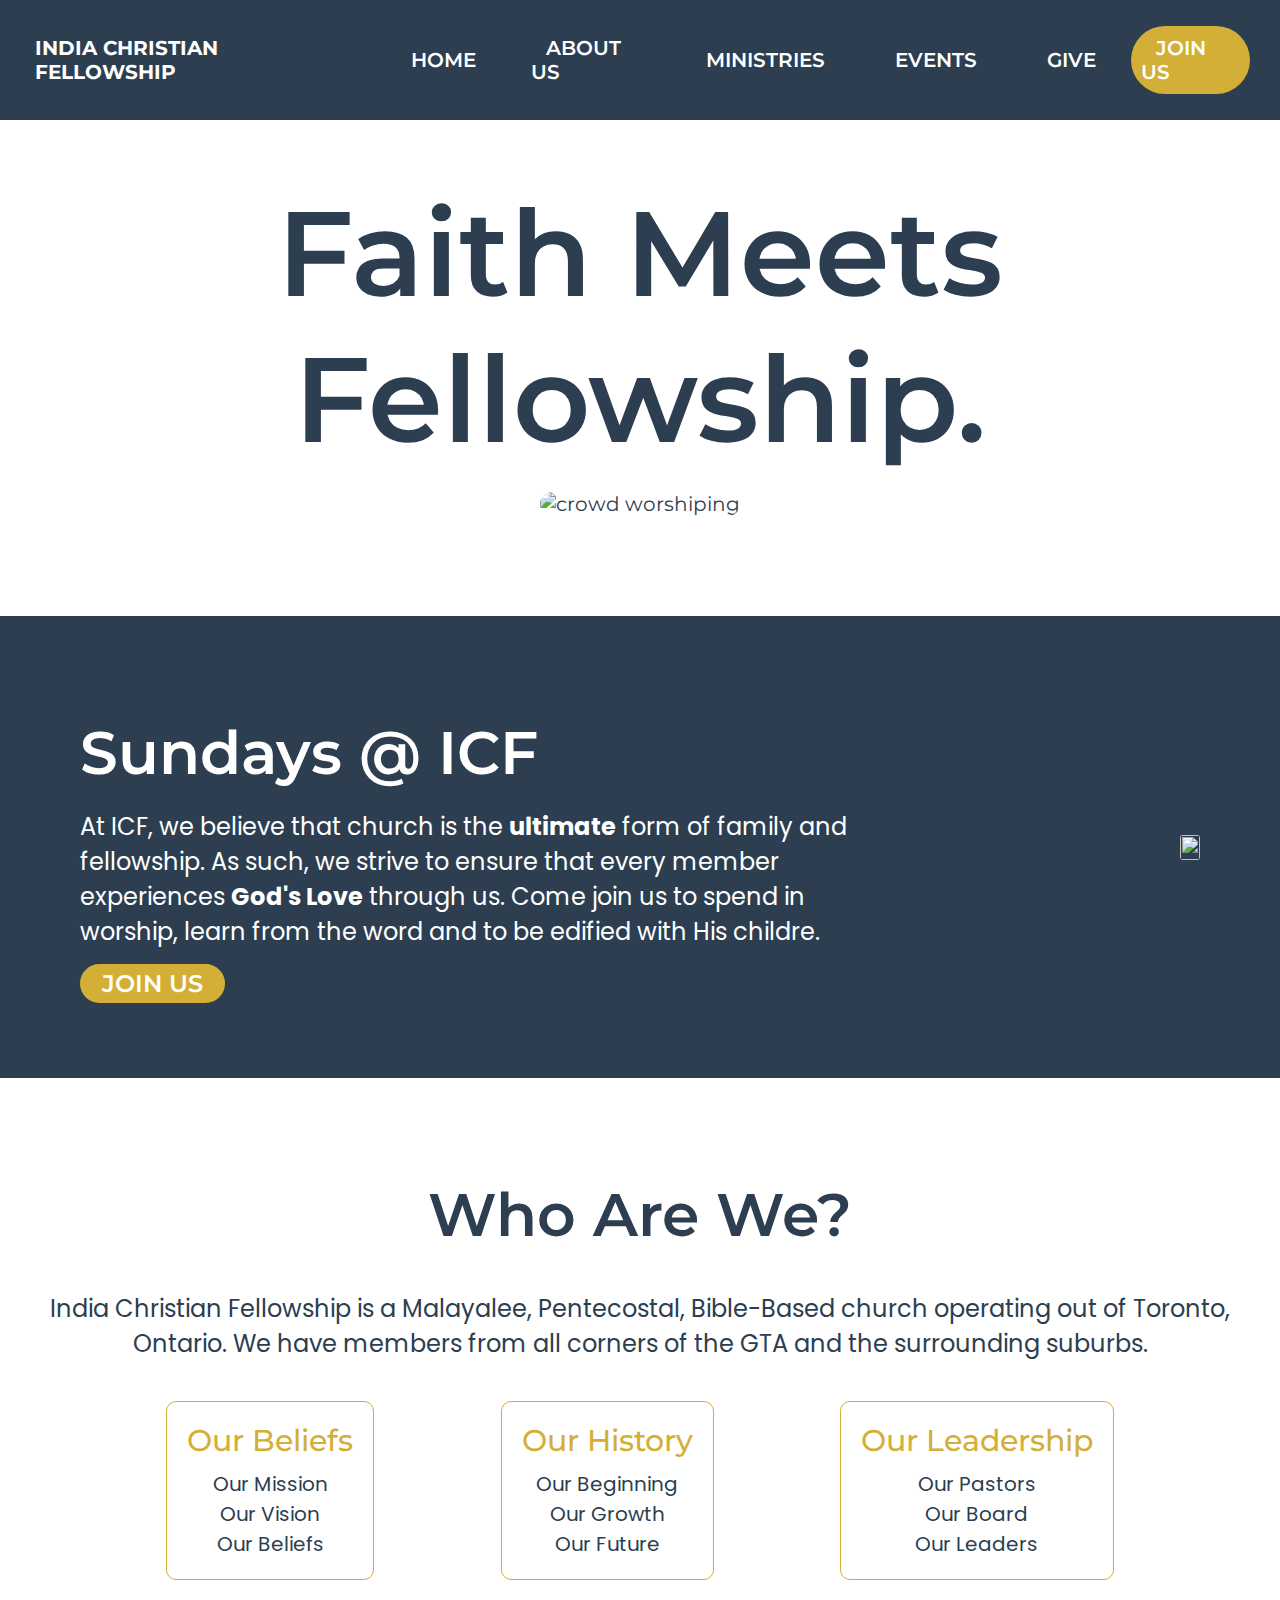
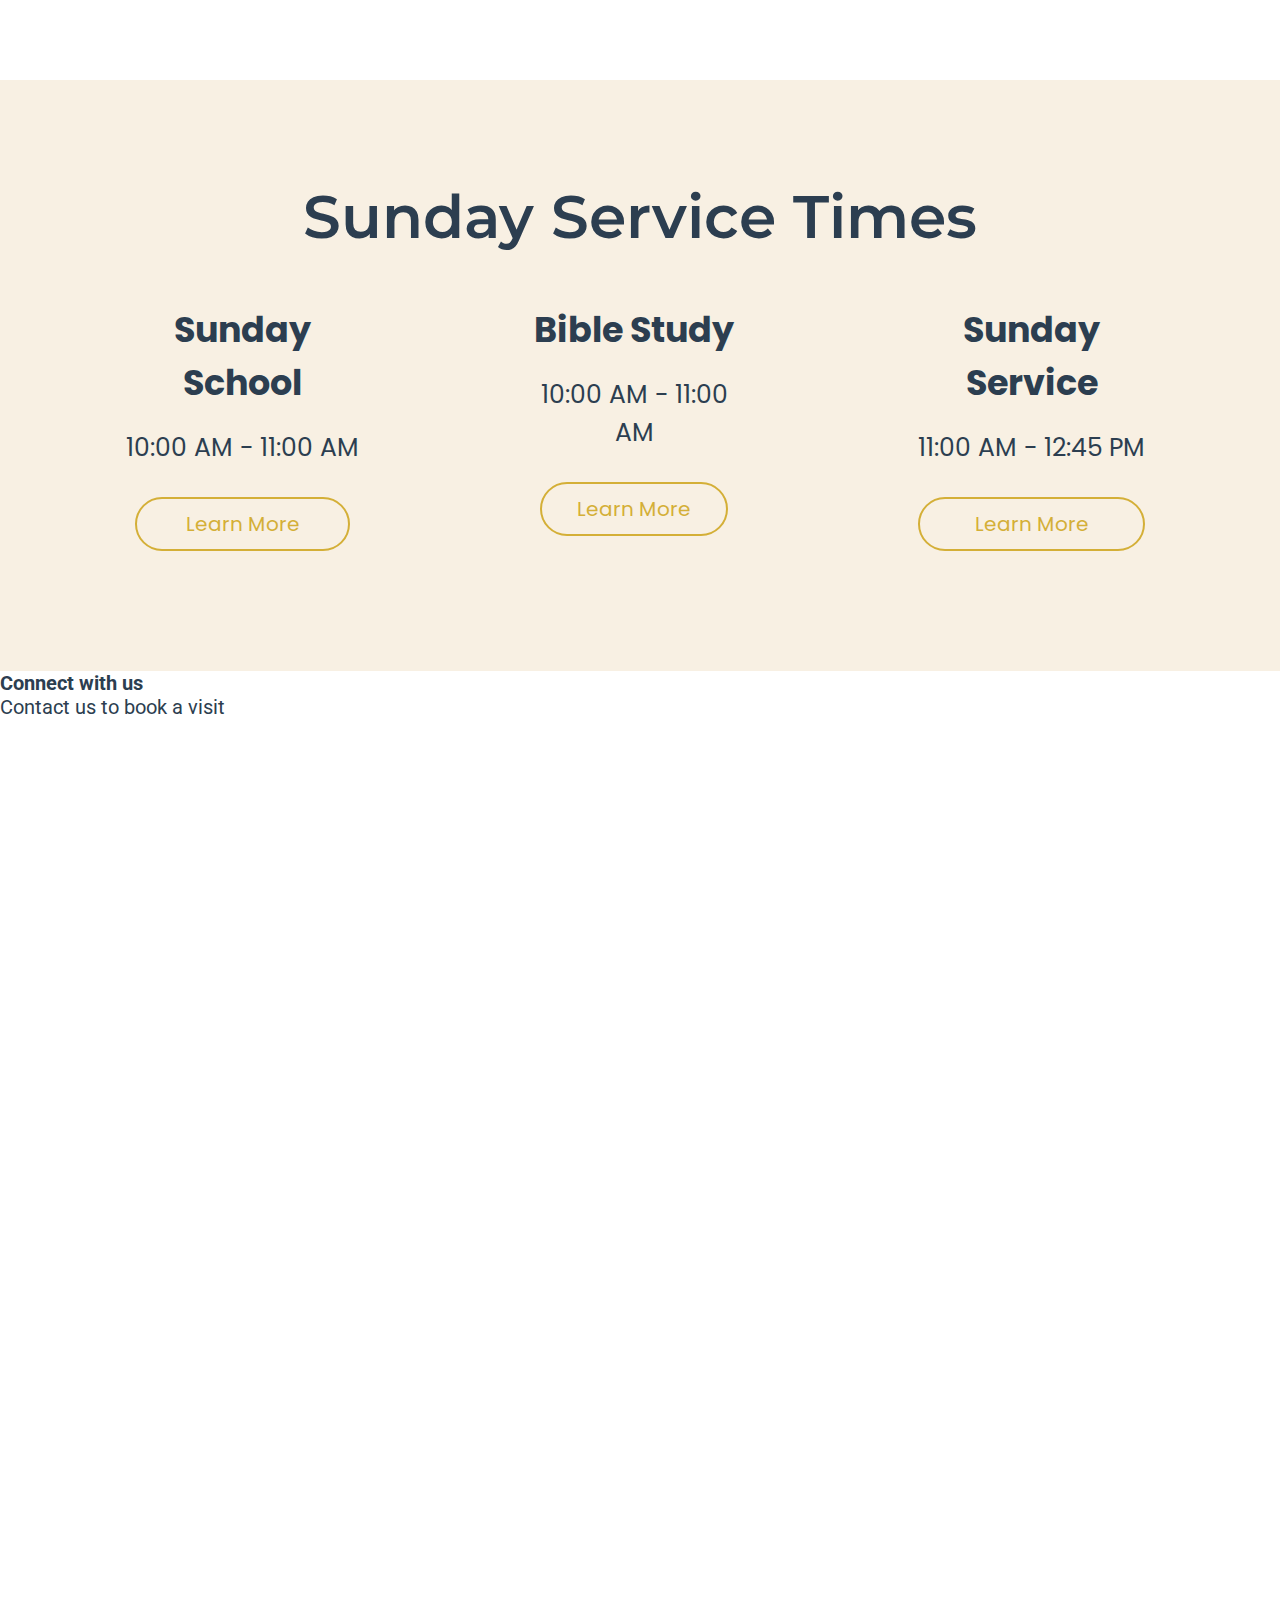
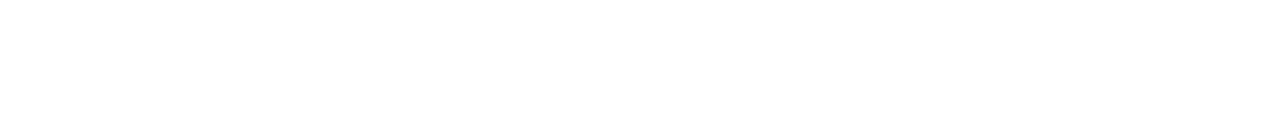
==== website.html @ 246e66cd "baseline" ====
<!DOCTYPE html>
<!--[if lt IE 7]>      <html class="no-js lt-ie9 lt-ie8 lt-ie7"> <![endif]-->
<!--[if IE 7]>         <html class="no-js lt-ie9 lt-ie8"> <![endif]-->
<!--[if IE 8]>         <html class="no-js lt-ie9"> <![endif]-->
<!--[if gt IE 8]>      <html class="no-js"> <![endif]-->
<html>
    <head>
        <meta charset="utf-8">
        <meta http-equiv="X-UA-Compatible" content="IE=edge">
        <title>India Christian Fellowship</title>
        <meta name="description" content="">
        <meta name="viewport" content="width=device-width, initial-scale=1">
        <link rel="preconnect" href="https://fonts.googleapis.com">
        <link rel="preconnect" href="https://fonts.gstatic.com" crossorigin>
        <link href="https://fonts.googleapis.com/css2?family=Anton&family=Roboto:wght@300;400;500;700;900&display=swap" rel="stylesheet">
        <link rel="preconnect" href="https://fonts.googleapis.com">
        <link rel="preconnect" href="https://fonts.gstatic.com" crossorigin>
        <link href="https://fonts.googleapis.com/css2?family=Montserrat:ital,wght@0,100..900;1,100..900&display=swap" rel="stylesheet">
        <link rel="preconnect" href="https://fonts.googleapis.com">
        <link rel="preconnect" href="https://fonts.gstatic.com" crossorigin>
        <link href="https://fonts.googleapis.com/css2?family=Montserrat:ital,wght@0,100..900;1,100..900&family=Poppins:wght@300;400;500;700&display=swap" rel="stylesheet">
        <link rel="stylesheet" href="styles/header.css">
        <link rel="stylesheet" href="styles/general.css">
        <link rel="stylesheet" href="styles/hero-board.css">
        <link rel="stylesheet" href="styles/first.css">
        <link rel="stylesheet" href="styles/second.css">
        <link rel="stylesheet" href="styles/third.css">
    </head>
    <body>
        <!--[if lt IE 7]>
            <p class="browsehappy">You are using an <strong>outdated</strong> browser. Please <a href="#">upgrade your browser</a> to improve your experience.</p>
        <![endif]-->
        <header class="header">
            <div class="left-section">
                <a href="#">
                    INDIA CHRISTIAN FELLOWSHIP
                </a>
            </div>
            <div class="right-section">
                <nav class="navbar">
                    <ul class="navlist">
                        <li class="nav-link"><a href="#">HOME</a></li>
                        <li class="nav-link about">
                            <a href="#">ABOUT US</a>
                            <ul class="dropdown">
                                <li class="dropdown-link">
                                    <a href="#">OUR CODE</a>
                                </li>
                                <li class="dropdown-link">
                                    <a href="#">OUR HISTORY</a>
                                </li>
                                <li class="dropdown-link">
                                    <a href="#">OUR LEADERSHIP</a>
                                </li>
                            </ul>
                        </li>
                        <li class="nav-link"><a href="#">MINISTRIES</a></li>
                        <li class="nav-link"><a href="#">EVENTS</a></li>
                        <li class="nav-link"><a href="#">GIVE</a></li>
                        <li class="nav-link join"><a href="#">JOIN US</a></li>
                    </ul>
                </nav>
            </div>
        </header>
        <main>
            <!--BEST IDEA IS TO COPY SANCTUS FOR THE FIRST PART
            with the THIS IS HOME. and then a picture of worship-->
            <!--the second section will be SUNDAYS @ ICF wiht a clurb and visit us on the left and a piture on the right -->
            <section class="hero-board">
                <h1 class="hero-heading">
                    Faith Meets Fellowship.
                </h1>
                <div class="hero-image-container">
                    <img class="hero-image" src="/images/dancing-concert-while-singer-is-performing-surrounded-with-lights.jpg" alt="crowd worshiping">
                </div>
            </section>
            <section class="first-section">
                <div class="first-left">
                    <div>
                        <h1 class="first-heading">Sundays @ ICF</h1>
                    </div>
                    <div>
                        <p class="first-description">
                            At ICF, we believe that church is the <strong class="first-description">ultimate</strong> form of family and fellowship. As such, we strive to ensure that every member experiences <strong class="first-description">God's Love</strong> through us. Come join us to spend in worship, learn from the word and to be edified with His childre.
                        </p>
                    </div>
                    <div class="visit-us-container">
                        <a class="visit-us" href="#">JOIN US</a>
                    </div>
                </div>
                <div class="first-right">
                    <div>
                        <img class="first-image" src="/images/DSC_0015.jpeg">
                    </div>
                </div>
            </section>
            <section class="second-section">
                <div class="text">
                    <h1 class="second-heading">
                        Who Are We?
                    </h1>
                    <p class="second-description">
                        India Christian Fellowship is a Malayalee, Pentecostal, Bible-Based church operating out of Toronto, Ontario. We have members from all corners of the GTA and the surrounding suburbs.
                    </p>
                    <div class="second-about">
                        <div class="about-subgroup">
                            <a href="#">Our Beliefs</a>
                            <ul class="about-list">
                                <li>Our Mission</li>
                                <li>Our Vision</li>
                                <li>Our Beliefs</li>
                            </ul>
                        </div>
                        <div class="about-subgroup">
                            <a href="#">Our History</a>
                            <ul class="about-list">
                                <li>Our Beginning</li>
                                <li>Our Growth</li>
                                <li>Our Future</li>
                            </ul>
                        </div>
                        <div class="about-subgroup">
                            <a href="#">Our Leadership</a>
                            <ul class="about-list">
                                <li>Our Pastors</li>
                                <li>Our Board</li>
                                <li>Our Leaders</li>
                            </ul>
                        </div>
                    </div>
                </div>

            </section>
            <section class="third-section">
                <h1 class="third-heading">
                    Sunday Service Times
                </h1>
                <div class="third-body">
                    <div class="third-left">
                        <h2 class="heading-2">
                            Sunday School
                        </h2>
                        <p class="times">
                            10:00 AM - 11:00 AM
                        </p>
                        <a class="learn-more" href="#">Learn More</a>
                    </div>
                    <div class="third-middle">
                        <h2 class="heading-2">
                            Bible Study
                        </h2>
                        <p class="times">
                            10:00 AM - 11:00 AM
                        </p>
                        <a class="learn-more" href="#">Learn More</a>

                    </div>
                    <div class="third-right">
                        <h2 class="heading-2">
                            Sunday Service
                        </h2>
                        <p class="times">
                            11:00 AM - 12:45 PM
                        </p>
                        <a class="learn-more" href="#">Learn More</a>
                    </div>
                </div>
            </section>
            <section class="fourth-section">
                <h1 class="fourth-heading">
                    Connect with us
                </h1>
                <p>
                    Contact us to book a visit
                </p>

            </section>
        </main>
        
        <script src="" async defer></script>
    </body>
</html>
---- styles/header.css ----
:root {
    --deep-blue: #2C3E50;
    --light-blue: #3498DB;
    --soft-gold: #D4AF37;
    --alt-white: #f8f0e3;
    --primary-brown: #d2b48f;
}
* {
    margin: 0;
    padding: 0;
    text-decoration: none;
    font-size: 20px;
}
.header {
    display: flex;
    justify-content: space-between;
    position: fixed;
    height: 6rem;
    top: 0;
    left: 0;
    right: 0;
    font-family: Montserrat;
    background-color: var(--deep-blue);
    z-index: 1000;
}
.header a {
    color: white;
    padding: 0.75rem;
}
.left-section {
    display: flex;
    align-items: center;
    justify-content: center;
    font-size: 30px;
    font-weight: 700;
    margin-left: 1rem;
    a {
        transition: all 0.3s ease;
    }
}
.left-section a:hover {
    color: var(--soft-gold);
}
.right-section {
    font-weight: 900px;
    display: flex;
    margin-right: 1rem;
}
.navbar  {
    display: flex;
    align-items: center;
    justify-content: center;
}
.navlist {
    display: flex;
    align-items: center;
    padding: 0.5rem;
}
.nav-link, .dropdown-link {
    list-style: none;
    height: 100%;
    font-weight: 600;
    cursor: pointer;
    padding: 0.5rem 1rem;
    position: relative;
    a {
        transition: all 0.3s ease;
    }
}
.nav-link a:hover {
    color: var(--soft-gold);
}

.dropdown {
    position: absolute;
    margin: 0.75rem -1rem;
    white-space: nowrap;
    opacity: 0;
    transition: all 0.3s ease;
    background-color: var(--deep-blue);
}
.dropdown-link {
    font-size: 18px;
    padding: 0.5rem 0.25rem;
}
/*need to figure out why the about dropdown is triggered even when im not directly on it*/
.about:hover .dropdown {
    opacity: 1;
    visibility: visible;
}

.join {
    background-color: var(--soft-gold);
    color: var(--alt-white);
    border-radius: 2rem;
    transition: all 0.3s ease;
    padding: 0.5rem 0.5rem;
}
.join:hover a{
    color: var(--deep-blue);
}
---- styles/general.css ----
:root {
    --deep-blue: #2C3E50;
    --light-blue: #3498DB;
    --soft-gold: #D4AF37;
    --alt-white: #f8f0e3;
    --primary-brown: #d2b48f;
}
body {
    font-family: Roboto, Montserrat, Poppins;
    font-size: 1.15rem;
    background-color: white;
    color: var(--deep-blue);
    margin: 0;
    text-decoration: none;
    margin-bottom: 1000px;
}
---- styles/hero-board.css ----
:root {
    --deep-blue: #2C3E50;
    --light-blue: #3498DB;
    --soft-gold: #D4AF37;
    --alt-white: #f8f0e3;
    --primary-brown: #d2b48f;
}
.hero-board {
    font-family: Montserrat;
    display: flex;
    flex-direction: column;
    align-items: center;
    margin-top: 5rem;  
    padding: 4rem 2rem;
    background-color: white;
}
.hero-heading {
    text-align: center;
    font-size: 6rem;
    font-weight: 600;
    color: var(--deep-blue);
}
.hero-image-container {
    max-height: 60rem;
    max-width: 40rem;
    margin: 1rem;
}
.hero-image {
    object-fit: cover;
    height: 100%;
    width: 100%;
    border-radius: 2rem;
}
---- styles/first.css ----
:root {
    --deep-blue: #2C3E50;
    --light-blue: #3498DB;
    --soft-gold: #D4AF37;
    --alt-white: #f8f0e3;
    --primary-brown: #d2b48f;
}
.first-section {
    font-family: Montserrat;
    display: flex;
    flex-direction: row;
    align-items: center;
    justify-content: space-between;
    padding: 4rem 2rem;
    background-color: var(--deep-blue);
    z-index: 1;
    color: white;
    div {
        margin: 0 1rem;
    }
}
.first-left {
    display: flex;
    flex-direction: column;
    margin: 1rem;
    div {
        max-width: 40rem;
    }
}
.first-right {
    display: flex;
    div {
        max-height: 14rem;
        max-width: 40rem;
    }
}
.first-image {
    object-fit: cover;
    object-position: 0 45%;
    height: 100%;
    width: 100%;
    border-radius: 3px;
}
.first-heading {
    font-size: 3rem;
    font-weight: 600;
    margin: 1rem 0;
    font-family: Montserrat;
}
.first-description {
    font-size: 1.2rem;
    font-family: Poppins;
    margin-bottom: 1rem;
}
.visit-us {
    font-family: Montserrat;
    font-size: 1.2rem;
    background-color: var(--soft-gold);
    padding: 0.25rem 1.1rem;
    border-radius: 2rem;
    color: white;
    transition: all 0.3s ease;
    font-weight: 600;
}
.visit-us:hover {
    color: var(--deep-blue);
}
---- styles/second.css ----
:root {
    --deep-blue: #2C3E50;
    --light-blue: #3498DB;
    --soft-gold: #D4AF37;
    --alt-white: #f8f0e3;
    --primary-brown: #d2b48f;
}
.second-section {
    display: flex;
    flex-direction: column;
    justify-items: center;
    align-items: center;
    text-align: center;
    padding: 5rem 2rem;
}
.second-heading {
    font-size: 3rem;
    font-weight: 600;
    margin-bottom: 2rem;
    font-family: Montserrat;
}
.second-description {
    font-size: 1.2rem;
    font-family: Poppins;
    margin-bottom: 2rem;
}
.second-about {
    display: flex;
    flex-direction: row;
    justify-content: space-evenly;    
}
.about-subgroup {
    border: 1px solid var(--soft-gold);
    border-radius: 0.5rem;
    padding: 1rem;
}
.second-about >div >a {
    text-decoration: none;
    color: var(--soft-gold);
    font-size: 1.5rem;
    font-weight: 500;
    font-family: Montserrat;
}

.about-list {
    font-family: Poppins;
    text-decoration: none;
    list-style-type: none;
    margin-top: 0.5rem;
}
---- styles/third.css ----
:root {
    --deep-blue: #2C3E50;
    --light-blue: #3498DB;
    --soft-gold: #D4AF37;
    --alt-white: #f8f0e3;
    --primary-brown: #d2b48f;

}
.third-section {
    display: flex;
    flex-direction: column;
    text-align: center;
    background-color: var(--alt-white);
    padding: 5rem 2rem;
}
.third-heading {
    font-size: 3rem;
    font-weight: 600;
    margin-bottom: 2rem;
    font-family: Montserrat;
}
.third-body {
    display: flex;
    flex-direction: row;
justify-content: center;
}
.third-left, .third-middle, .third-right {
    display: flex;
    flex-direction: column;
    transition: all 0.3s ease;
    margin: 0rem 3rem;
    padding: 0rem 0.75rem;
}
.third-left:hover, .third-middle:hover, .third-right:hover {
    box-shadow: 0px 0px 7px var(--deep-blue);
    border-radius: 0.5rem;
    box-shadow: inset;
    transform: scale(1);
}
.heading-2, .times{
    margin: 0.5rem;
    font-family: Poppins;
    font-size: 1.25rem;
}
.heading-2 {
    font-size: 1.75rem;
}
.learn-more {
    font-family: Poppins;
    font-size: 1rem;
    margin: 1rem;
    padding: 0.5rem;
    text-decoration: none;
    color: var(--soft-gold);
    border: 0.1rem solid var(--soft-gold);
    border-radius: 2rem;
    transition: all 0.3s ease;
}
.learn-more:hover {
    background-color: var(--deep-blue);
    border-color: var(--deep-blue);
    color: #ffffff;
    cursor: pointer;
}
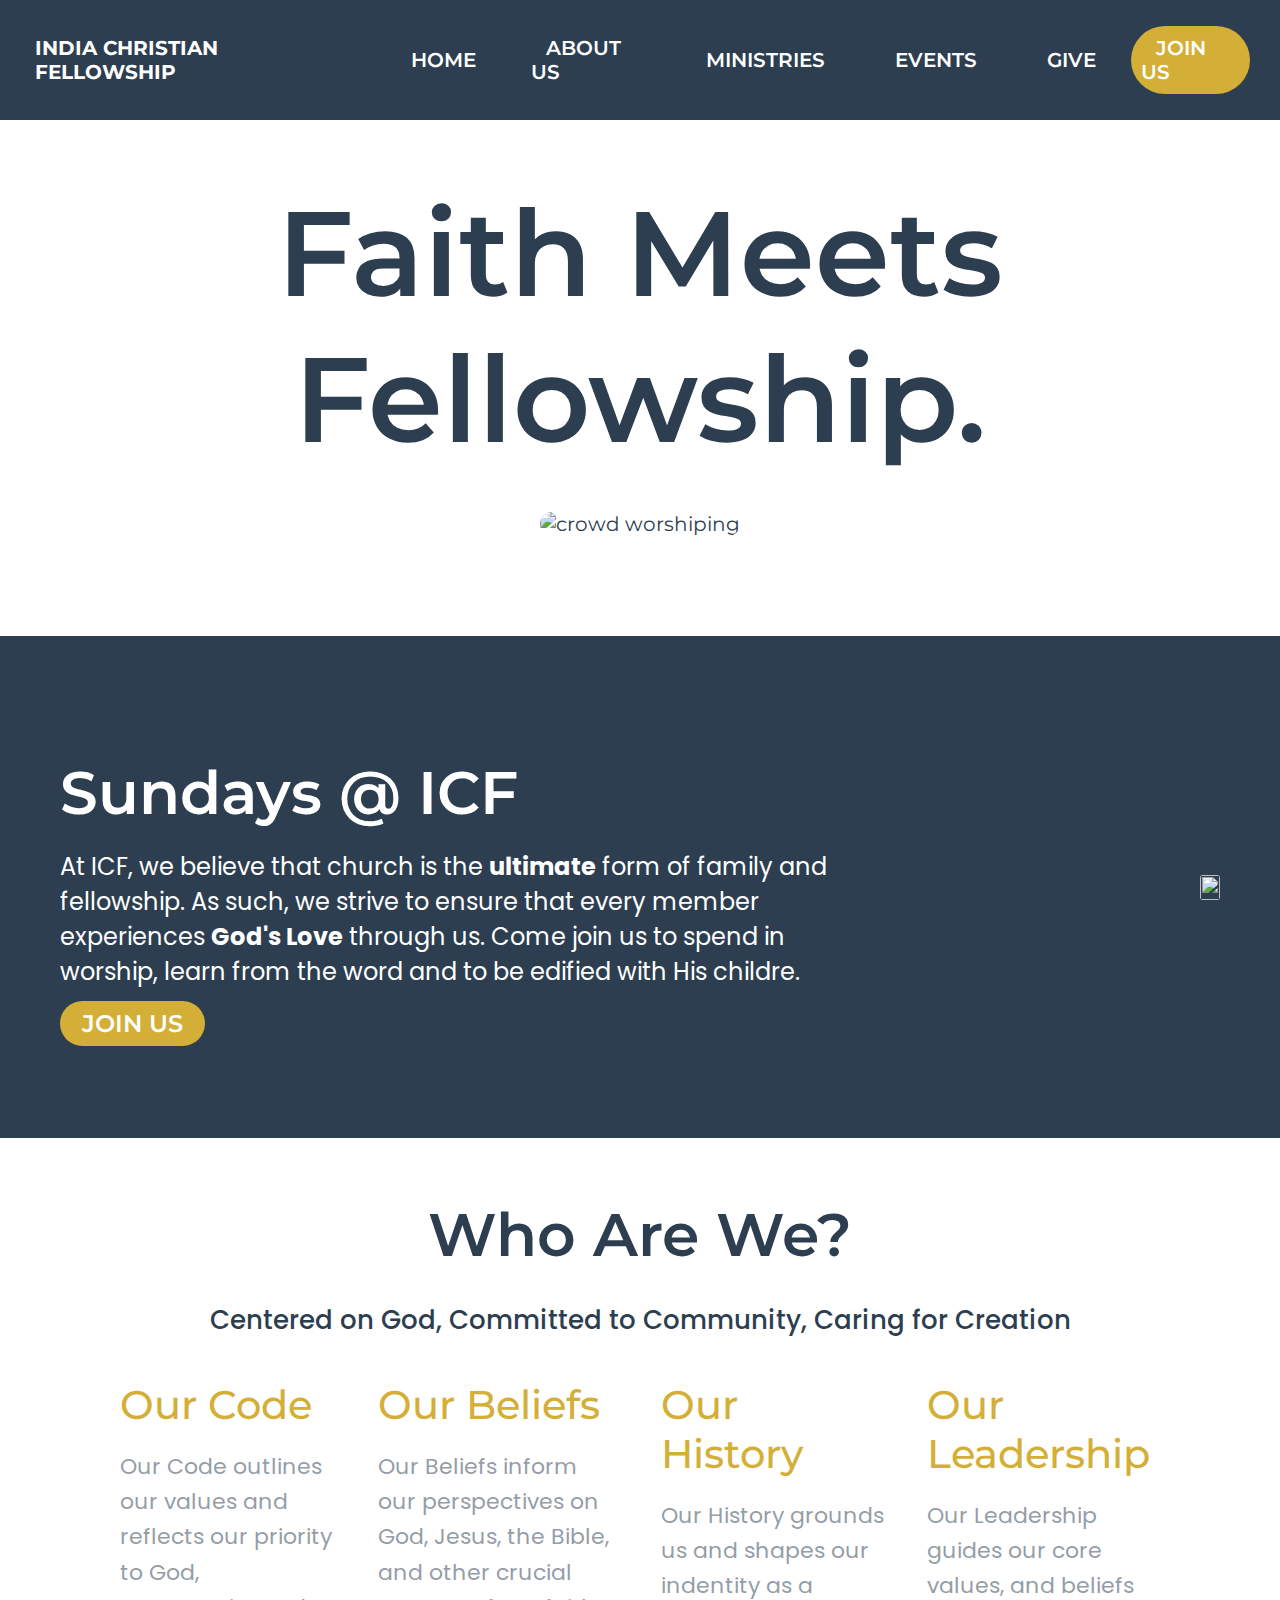
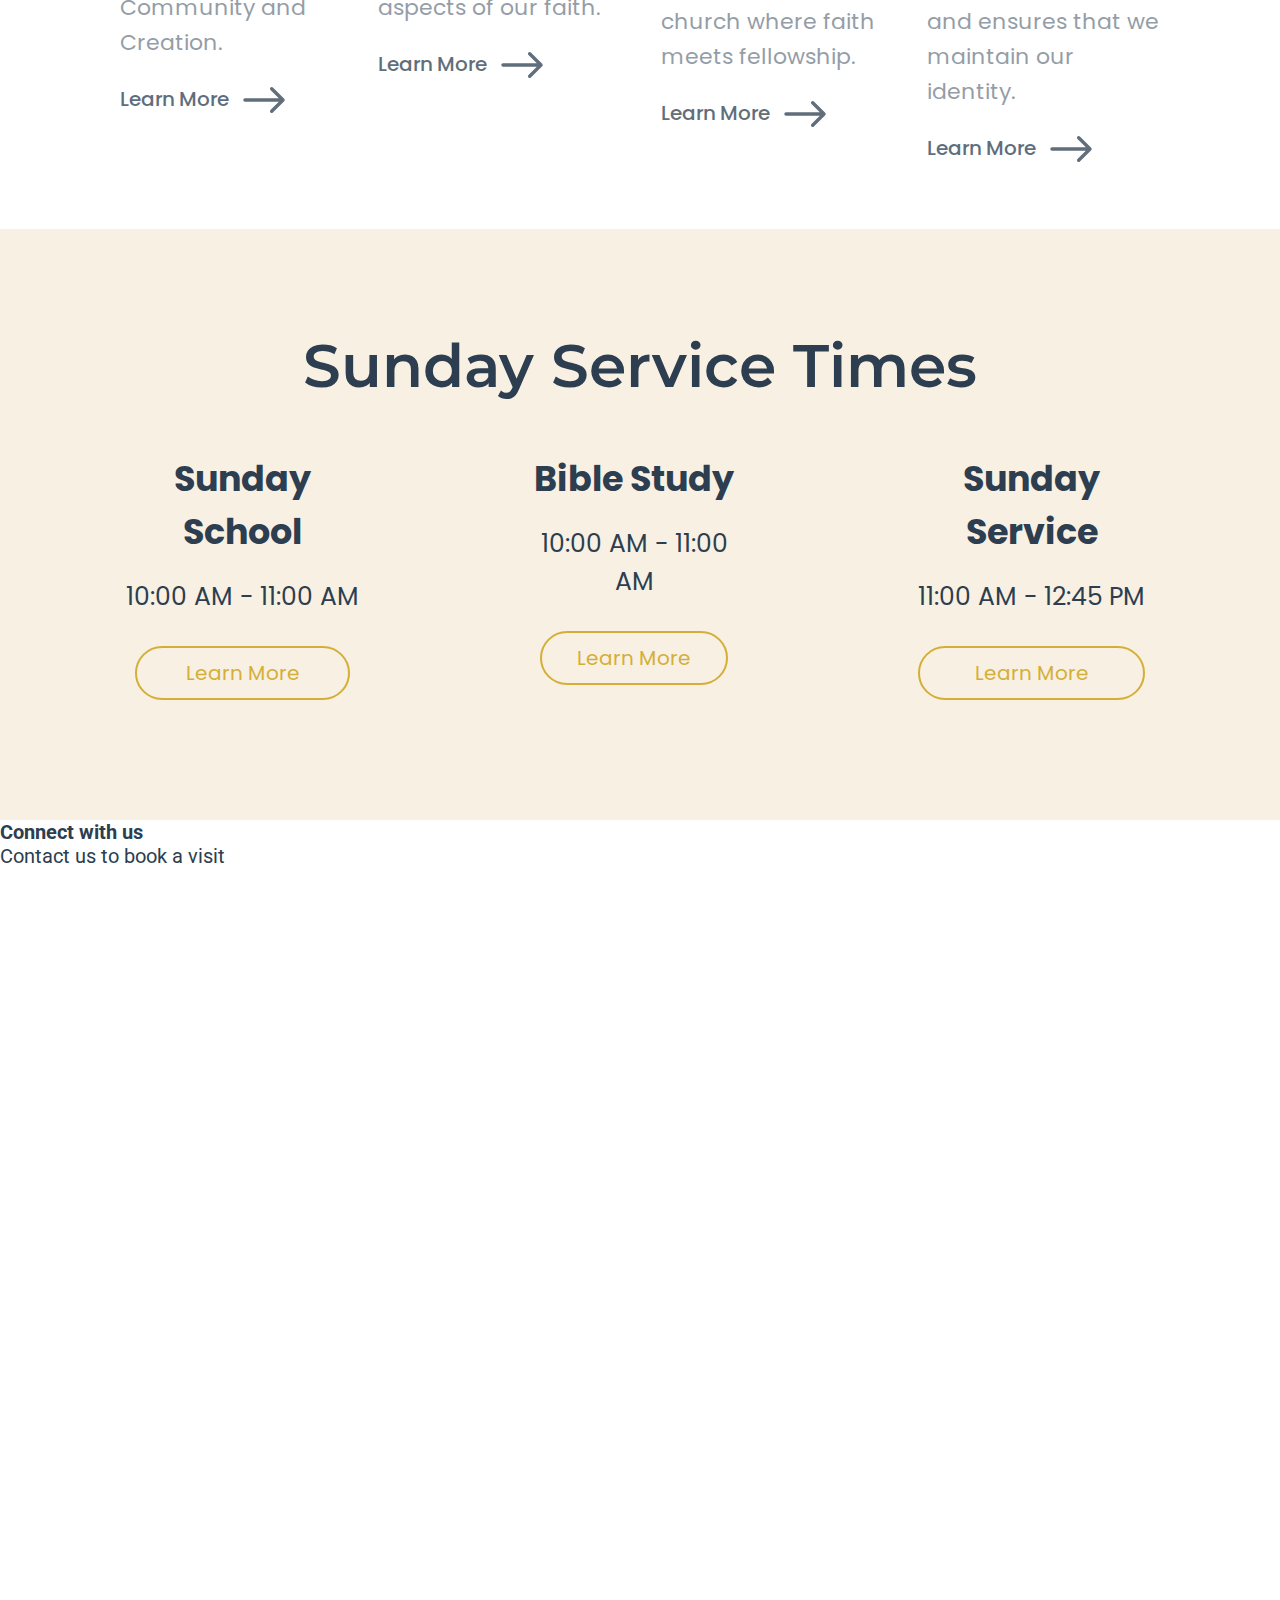
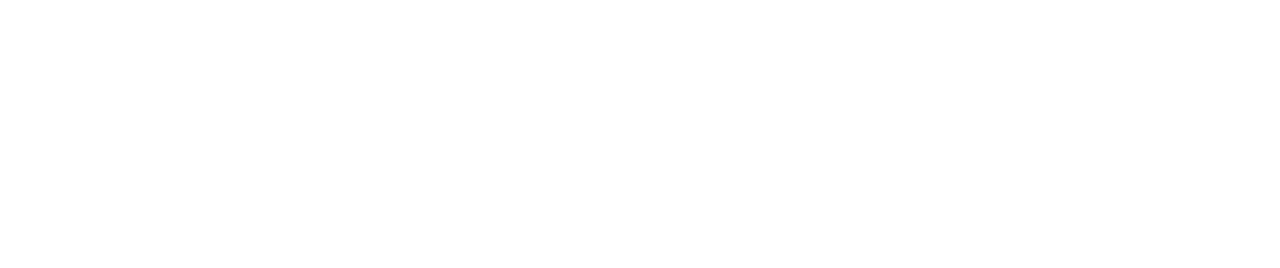
==== commit 71fc11be: "final version of who are we" ====
--- a/website.html
+++ b/website.html
@@ -9,7 +9,7 @@
         <meta http-equiv="X-UA-Compatible" content="IE=edge">
         <title>India Christian Fellowship</title>
         <meta name="description" content="">
-        <meta name="viewport" content="width=device-width, initial-scale=1">
+        <meta name="viewport" content="width=device-width, initial-scale=1.0">
         <link rel="preconnect" href="https://fonts.googleapis.com">
         <link rel="preconnect" href="https://fonts.gstatic.com" crossorigin>
         <link href="https://fonts.googleapis.com/css2?family=Anton&family=Roboto:wght@300;400;500;700;900&display=swap" rel="stylesheet">
@@ -47,6 +47,9 @@
                                     <a href="#">OUR CODE</a>
                                 </li>
                                 <li class="dropdown-link">
+                                    <a href="#">OUR BELIEFS</a>
+                                </li>
+                                <li class="dropdown-link">
                                     <a href="#">OUR HISTORY</a>
                                 </li>
                                 <li class="dropdown-link">
@@ -63,15 +66,12 @@
             </div>
         </header>
         <main>
-            <!--BEST IDEA IS TO COPY SANCTUS FOR THE FIRST PART
-            with the THIS IS HOME. and then a picture of worship-->
-            <!--the second section will be SUNDAYS @ ICF wiht a clurb and visit us on the left and a piture on the right -->
             <section class="hero-board">
                 <h1 class="hero-heading">
                     Faith Meets Fellowship.
                 </h1>
                 <div class="hero-image-container">
-                    <img class="hero-image" src="/images/dancing-concert-while-singer-is-performing-surrounded-with-lights.jpg" alt="crowd worshiping">
+                    <img class="hero-image" src="resources/images/dancing-concert-while-singer-is-performing-surrounded-with-lights.jpg" alt="crowd worshiping">
                 </div>
             </section>
             <section class="first-section">
@@ -85,47 +85,71 @@
                         </p>
                     </div>
                     <div class="visit-us-container">
-                        <a class="visit-us" href="#">JOIN US</a>
+                        <a class="join-us" href="#">JOIN US</a>
                     </div>
                 </div>
                 <div class="first-right">
-                    <div>
-                        <img class="first-image" src="/images/DSC_0015.jpeg">
+                    <div class="first-image-container">
+                        <img class="first-image" src="resources/images/DSC_0015.jpeg">
                     </div>
                 </div>
             </section>
             <section class="second-section">
-                <div class="text">
+                <div class="second-main">
                     <h1 class="second-heading">
                         Who Are We?
                     </h1>
                     <p class="second-description">
-                        India Christian Fellowship is a Malayalee, Pentecostal, Bible-Based church operating out of Toronto, Ontario. We have members from all corners of the GTA and the surrounding suburbs.
+                        Centered on God, Committed to Community, Caring for Creation
                     </p>
                     <div class="second-about">
                         <div class="about-subgroup">
-                            <a href="#">Our Beliefs</a>
-                            <ul class="about-list">
-                                <li>Our Mission</li>
-                                <li>Our Vision</li>
-                                <li>Our Beliefs</li>
-                            </ul>
-                        </div>
-                        <div class="about-subgroup">
-                            <a href="#">Our History</a>
-                            <ul class="about-list">
-                                <li>Our Beginning</li>
-                                <li>Our Growth</li>
-                                <li>Our Future</li>
-                            </ul>
-                        </div>
-                        <div class="about-subgroup">
-                            <a href="#">Our Leadership</a>
-                            <ul class="about-list">
-                                <li>Our Pastors</li>
-                                <li>Our Board</li>
-                                <li>Our Leaders</li>
-                            </ul>
+                            <h3>Our Code</h3>
+                            <p>Our Code outlines our values and reflects our priority to God, Community and Creation.</p>
+                            <a class="learn-more-anchor"href="#">
+                                Learn More
+                                <svg stroke="#000000" stroke-width="18" version="1.1" id="Layer_1" xmlns="http://www.w3.org/2000/svg" xmlns:xlink="http://www.w3.org/1999/xlink" viewBox="0 0 511.996 511.996" xml:space="preserve">
+                                    <g id="SVGRepo_bgCarrier" stroke-width="0"></g>
+                                    <g id="SVGRepo_tracerCarrier" stroke-linecap="round" stroke-linejoin="round"></g>
+                                    <g id="SVGRepo_iconCarrier"><g><g><path d="M508.245,246.953L363.435,102.133c-5.001-5.001-13.099-5.001-18.099,0c-5.001,5-5.001,13.099,0,18.099l122.965,122.965 H12.8c-7.074,0-12.8,5.726-12.8,12.8c0,7.074,5.726,12.8,12.8,12.8h455.492L345.327,391.763c-5.001,5-5.001,13.099,0,18.099 c5.009,5.001,13.099,5.001,18.108,0l144.811-144.811C513.246,260.051,513.246,251.953,508.245,246.953z"></path></g></g></g>
+                                </svg>
+                            </a>
+                        </div>
+                        <div class="about-subgroup">
+                            <h3>Our Beliefs</h3>
+                            <p>Our Beliefs inform our perspectives on God, Jesus, the Bible, and other crucial aspects of our faith.</p>
+                            <a class="learn-more-anchor"href="#">
+                                Learn More
+                                <svg stroke="#000000" stroke-width="18" version="1.1" id="Layer_1" xmlns="http://www.w3.org/2000/svg" xmlns:xlink="http://www.w3.org/1999/xlink" viewBox="0 0 511.996 511.996" xml:space="preserve">
+                                    <g id="SVGRepo_bgCarrier" stroke-width="0"></g>
+                                    <g id="SVGRepo_tracerCarrier" stroke-linecap="round" stroke-linejoin="round"></g>
+                                    <g id="SVGRepo_iconCarrier"><g><g><path d="M508.245,246.953L363.435,102.133c-5.001-5.001-13.099-5.001-18.099,0c-5.001,5-5.001,13.099,0,18.099l122.965,122.965 H12.8c-7.074,0-12.8,5.726-12.8,12.8c0,7.074,5.726,12.8,12.8,12.8h455.492L345.327,391.763c-5.001,5-5.001,13.099,0,18.099 c5.009,5.001,13.099,5.001,18.108,0l144.811-144.811C513.246,260.051,513.246,251.953,508.245,246.953z"></path></g></g></g>
+                                </svg>
+                            </a>
+                        </div>
+                        <div class="about-subgroup">
+                            <h3>Our History</h3>
+                            <p>Our History grounds us and shapes our indentity as a church where faith meets fellowship.</p>
+                            <a class="learn-more-anchor"href="#">
+                                Learn More
+                                <svg stroke="#000000" stroke-width="18" version="1.1" id="Layer_1" xmlns="http://www.w3.org/2000/svg" xmlns:xlink="http://www.w3.org/1999/xlink" viewBox="0 0 511.996 511.996" xml:space="preserve">
+                                    <g id="SVGRepo_bgCarrier" stroke-width="0"></g>
+                                    <g id="SVGRepo_tracerCarrier" stroke-linecap="round" stroke-linejoin="round"></g>
+                                    <g id="SVGRepo_iconCarrier"><g><g><path d="M508.245,246.953L363.435,102.133c-5.001-5.001-13.099-5.001-18.099,0c-5.001,5-5.001,13.099,0,18.099l122.965,122.965 H12.8c-7.074,0-12.8,5.726-12.8,12.8c0,7.074,5.726,12.8,12.8,12.8h455.492L345.327,391.763c-5.001,5-5.001,13.099,0,18.099 c5.009,5.001,13.099,5.001,18.108,0l144.811-144.811C513.246,260.051,513.246,251.953,508.245,246.953z"></path></g></g></g>
+                                </svg>
+                            </a>
+                        </div>
+                        <div class="about-subgroup">
+                            <h3>Our Leadership</h3>
+                            <p>Our Leadership guides our core values, and beliefs and ensures that we maintain our identity.</p>
+                            <a class="learn-more-anchor"href="#">
+                                Learn More
+                                <svg stroke="#000000" stroke-width="18" version="1.1" id="Layer_1" xmlns="http://www.w3.org/2000/svg" xmlns:xlink="http://www.w3.org/1999/xlink" viewBox="0 0 511.996 511.996" xml:space="preserve">
+                                    <g id="SVGRepo_bgCarrier" stroke-width="0"></g>
+                                    <g id="SVGRepo_tracerCarrier" stroke-linecap="round" stroke-linejoin="round"></g>
+                                    <g id="SVGRepo_iconCarrier"><g><g><path d="M508.245,246.953L363.435,102.133c-5.001-5.001-13.099-5.001-18.099,0c-5.001,5-5.001,13.099,0,18.099l122.965,122.965 H12.8c-7.074,0-12.8,5.726-12.8,12.8c0,7.074,5.726,12.8,12.8,12.8h455.492L345.327,391.763c-5.001,5-5.001,13.099,0,18.099 c5.009,5.001,13.099,5.001,18.108,0l144.811-144.811C513.246,260.051,513.246,251.953,508.245,246.953z"></path></g></g></g>
+                                </svg>
+                            </a>
                         </div>
                     </div>
                 </div>
--- a/styles/header.css
+++ b/styles/header.css
@@ -86,7 +86,6 @@
 /*need to figure out why the about dropdown is triggered even when im not directly on it*/
 .about:hover .dropdown {
     opacity: 1;
-    visibility: visible;
 }
 
 .join {
--- a/styles/hero-board.css
+++ b/styles/hero-board.css
@@ -18,6 +18,7 @@
     text-align: center;
     font-size: 6rem;
     font-weight: 600;
+    margin-bottom: 1rem;
     color: var(--deep-blue);
 }
 .hero-image-container {
--- a/styles/first.css
+++ b/styles/first.css
@@ -11,24 +11,23 @@
     flex-direction: row;
     align-items: center;
     justify-content: space-between;
-    padding: 4rem 2rem;
+    padding: 4rem 3rem;
     background-color: var(--deep-blue);
     z-index: 1;
     color: white;
-    div {
-        margin: 0 1rem;
-    }
+    
 }
 .first-left {
     display: flex;
     flex-direction: column;
-    margin: 1rem;
+    margin: 1rem 1rem 1rem 0;
     div {
         max-width: 40rem;
     }
 }
 .first-right {
     display: flex;
+    margin: 1rem 0 1rem 1rem;
     div {
         max-height: 14rem;
         max-width: 40rem;
@@ -52,16 +51,16 @@
     font-family: Poppins;
     margin-bottom: 1rem;
 }
-.visit-us {
+.join-us {
     font-family: Montserrat;
     font-size: 1.2rem;
     background-color: var(--soft-gold);
-    padding: 0.25rem 1.1rem;
+    padding: 0.4rem 1.1rem;
     border-radius: 2rem;
     color: white;
     transition: all 0.3s ease;
     font-weight: 600;
 }
-.visit-us:hover {
+.join-us:hover {
     color: var(--deep-blue);
 }
--- a/styles/second.css
+++ b/styles/second.css
@@ -7,44 +7,80 @@
 }
 .second-section {
     display: flex;
+    justify-items: space-between;
+    align-items: center;
+    padding: 3rem 3rem 2rem 3rem;
+}
+.second-main {
+    display: flex;
     flex-direction: column;
-    justify-items: center;
-    align-items: center;
     text-align: center;
-    padding: 5rem 2rem;
+    margin: 0 1rem;
+    padding: 0 1rem 1rem 1rem;
 }
 .second-heading {
     font-size: 3rem;
     font-weight: 600;
-    margin-bottom: 2rem;
+    margin-bottom: 1.5rem;
     font-family: Montserrat;
 }
 .second-description {
-    font-size: 1.2rem;
+    font-size: 1.3rem;
+    font-weight: 500;
     font-family: Poppins;
     margin-bottom: 2rem;
 }
 .second-about {
     display: flex;
     flex-direction: row;
-    justify-content: space-evenly;    
+    justify-content: space-between;  
+    text-align: left;  
 }
 .about-subgroup {
-    border: 1px solid var(--soft-gold);
     border-radius: 0.5rem;
-    padding: 1rem;
+    padding: 0 0;
+    margin: 0 1rem;
+    transition: all 0.3s ease;
 }
-.second-about >div >a {
+.about-subgroup >h3 {
     text-decoration: none;
     color: var(--soft-gold);
-    font-size: 1.5rem;
+    font-size: 2rem;
     font-weight: 500;
     font-family: Montserrat;
 }
-
-.about-list {
+.about-subgroup >p {
+    font-size: 1.1rem;
     font-family: Poppins;
-    text-decoration: none;
-    list-style-type: none;
-    margin-top: 0.5rem;
-}+    color: var(--deep-blue);
+    opacity: 0.5;
+    line-height: 1.6;
+    margin: 1rem 0;
+}
+.learn-more-anchor {
+    display: inline-block;
+    width: 10rem; 
+    height: 2rem; 
+    font-family: Poppins;
+    color: var(--deep-blue);
+    font-weight: 500;
+    opacity: 0.75;
+    transition: all 0.3s ease;
+    svg {
+        width: 3rem; 
+        height: 2rem;
+        display: inline-block; 
+        vertical-align: middle;
+        fill: var(--deep-blue);
+        stroke: var(--deep-blue);
+    }
+}
+.learn-more-anchor:hover {
+    transform: scale(1.1);
+    color: var(--deep-blue);
+    opacity: 1;
+    svg {
+        fill: var(--deep-blue);
+        stroke: var(--deep-blue);
+    }
+}
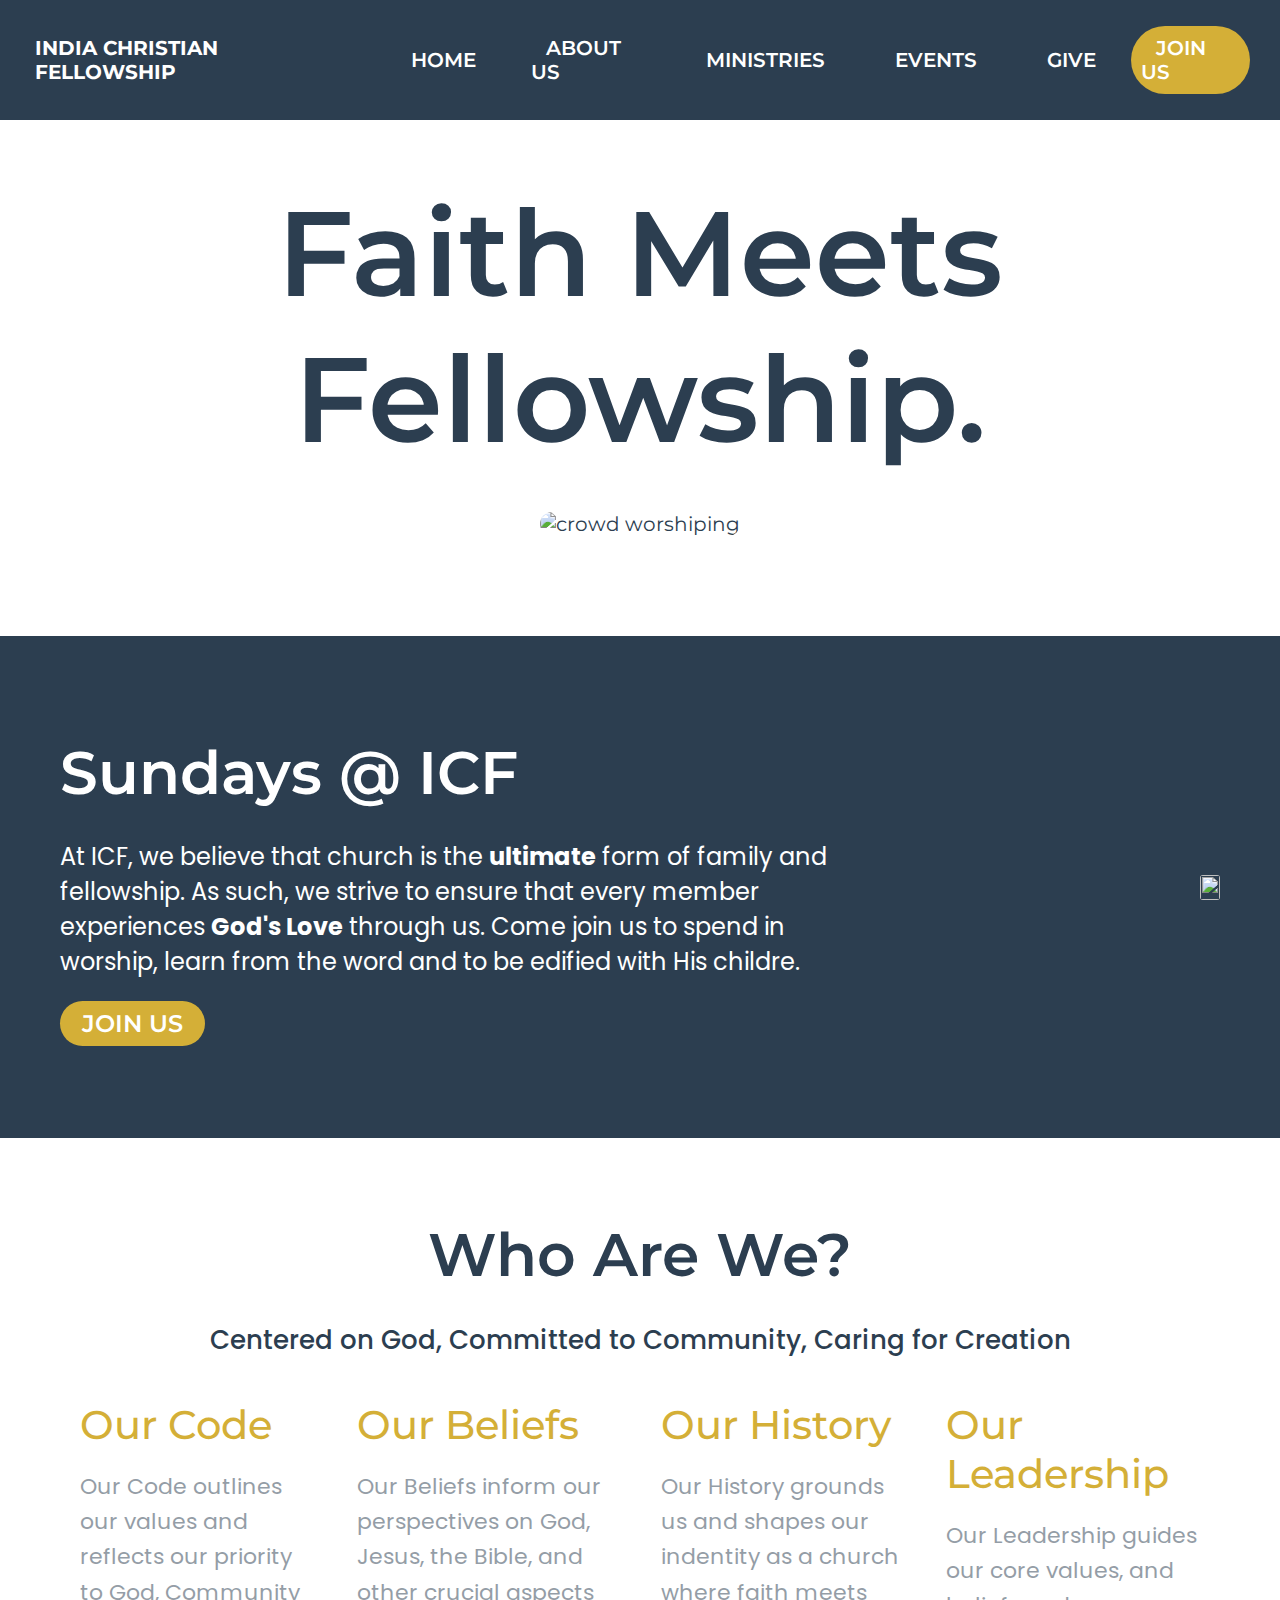
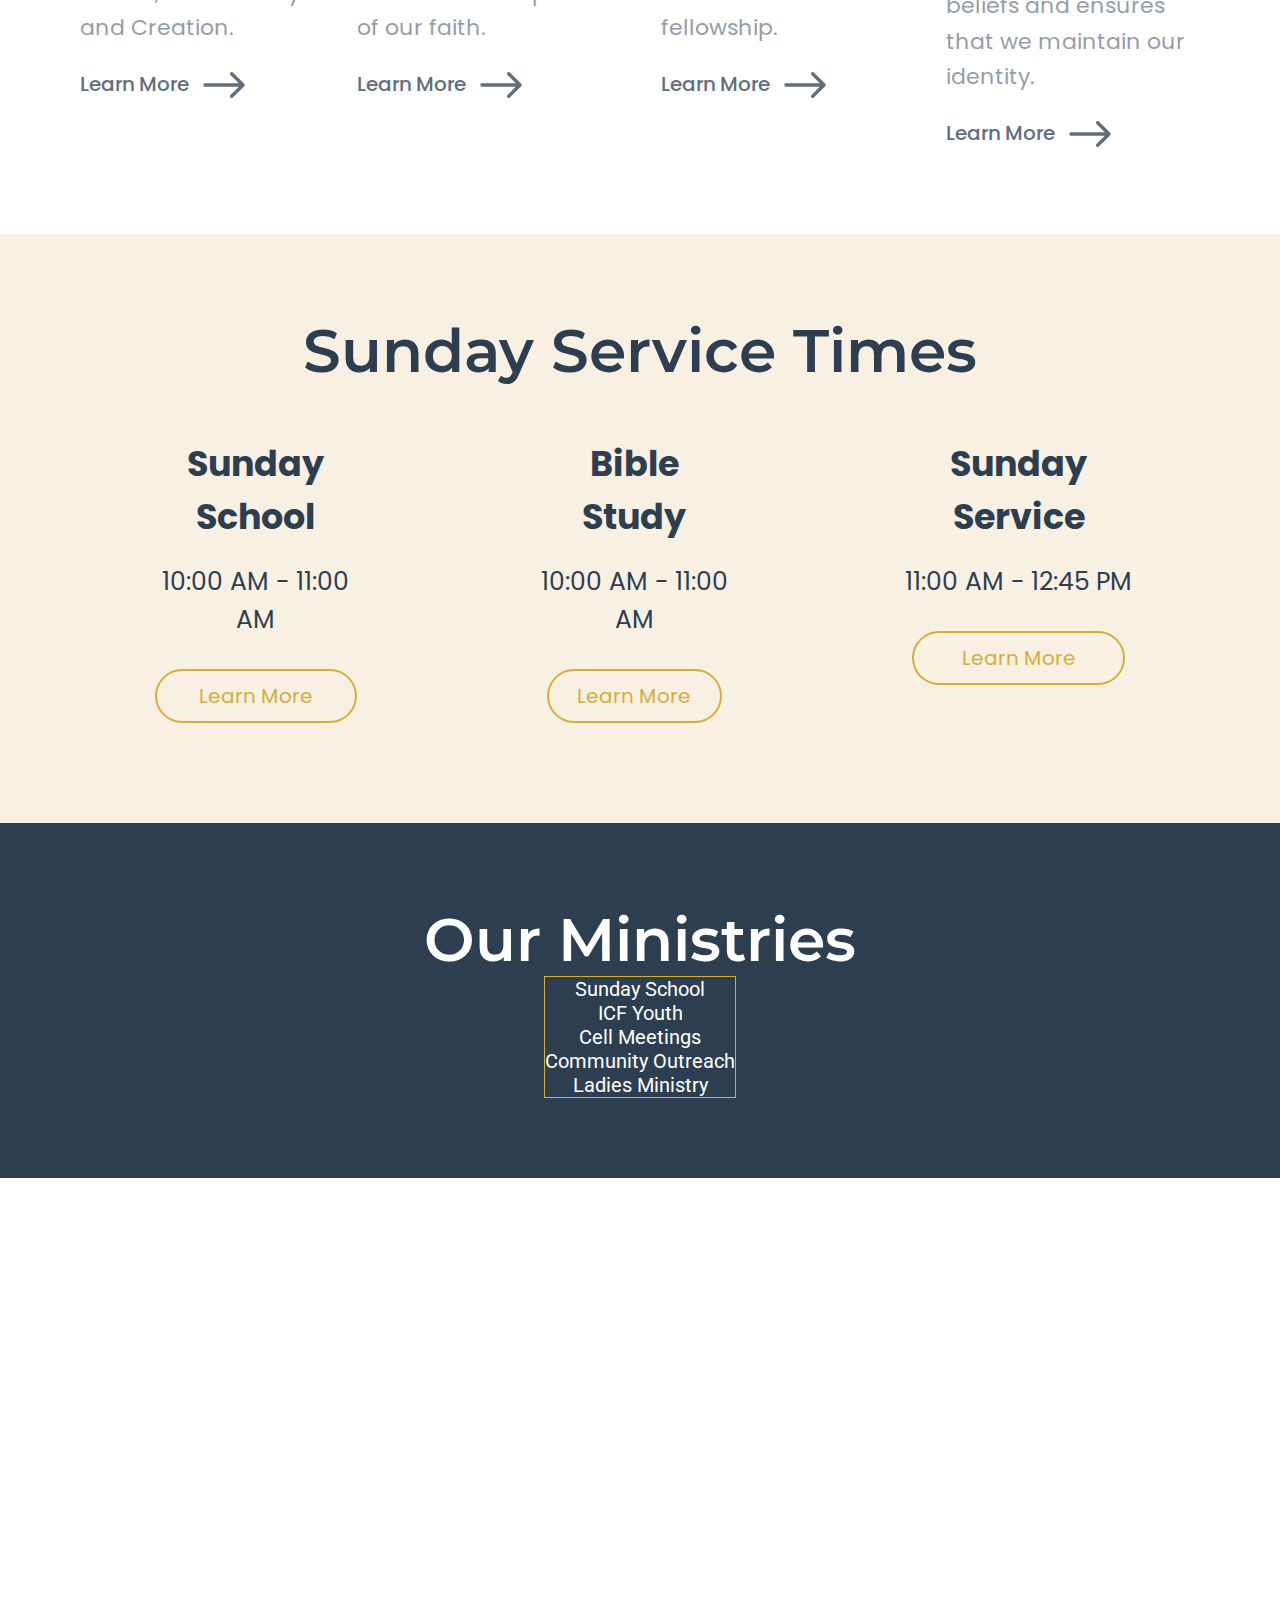
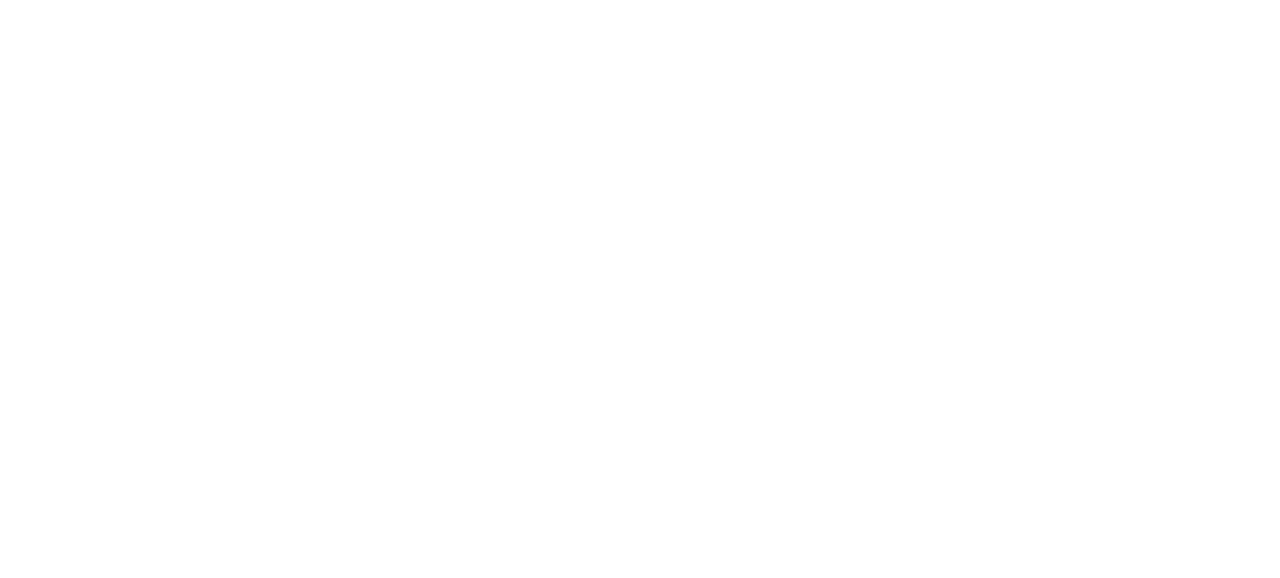
==== commit 86f8b6b9: "created fourth section" ====
--- a/website.html
+++ b/website.html
@@ -25,6 +25,7 @@
         <link rel="stylesheet" href="styles/first.css">
         <link rel="stylesheet" href="styles/second.css">
         <link rel="stylesheet" href="styles/third.css">
+        <link rel="stylesheet" href="styles/fourth.css">
     </head>
     <body>
         <!--[if lt IE 7]>
@@ -153,7 +154,6 @@
                         </div>
                     </div>
                 </div>
-
             </section>
             <section class="third-section">
                 <h1 class="third-heading">
@@ -192,12 +192,25 @@
             </section>
             <section class="fourth-section">
                 <h1 class="fourth-heading">
-                    Connect with us
+                    Our Ministries
                 </h1>
-                <p>
-                    Contact us to book a visit
-                </p>
-
+                <div class="ministries-main">
+                    <div class="ministries-container">
+                        Sunday School
+                    </div>
+                    <div class="ministries-container">
+                        ICF Youth
+                    </div>
+                    <div class="ministries-container">
+                        Cell Meetings
+                    </div>
+                    <div class="ministries-container">
+                        Community Outreach
+                    </div>
+                    <div class="ministries-container">
+                        Ladies Ministry
+                    </div>
+                </div>
             </section>
         </main>
         
--- a/styles/general.css
+++ b/styles/general.css
@@ -14,4 +14,5 @@
     text-decoration: none;
     margin-bottom: 1000px;
 }
+
   --- a/styles/first.css
+++ b/styles/first.css
@@ -15,7 +15,6 @@
     background-color: var(--deep-blue);
     z-index: 1;
     color: white;
-    
 }
 .first-left {
     display: flex;
@@ -43,13 +42,13 @@
 .first-heading {
     font-size: 3rem;
     font-weight: 600;
-    margin: 1rem 0;
+    margin-bottom: 1.5rem;
     font-family: Montserrat;
 }
 .first-description {
     font-size: 1.2rem;
     font-family: Poppins;
-    margin-bottom: 1rem;
+    margin-bottom: 1.5rem;
 }
 .join-us {
     font-family: Montserrat;
--- a/styles/second.css
+++ b/styles/second.css
@@ -9,14 +9,12 @@
     display: flex;
     justify-items: space-between;
     align-items: center;
-    padding: 3rem 3rem 2rem 3rem;
+    padding: 4rem 3rem;
 }
 .second-main {
     display: flex;
     flex-direction: column;
     text-align: center;
-    margin: 0 1rem;
-    padding: 0 1rem 1rem 1rem;
 }
 .second-heading {
     font-size: 3rem;
--- a/styles/third.css
+++ b/styles/third.css
@@ -4,14 +4,13 @@
     --soft-gold: #D4AF37;
     --alt-white: #f8f0e3;
     --primary-brown: #d2b48f;
-
 }
 .third-section {
     display: flex;
     flex-direction: column;
     text-align: center;
     background-color: var(--alt-white);
-    padding: 5rem 2rem;
+    padding: 4rem 3rem;
 }
 .third-heading {
     font-size: 3rem;
@@ -22,7 +21,7 @@
 .third-body {
     display: flex;
     flex-direction: row;
-justify-content: center;
+    justify-content: center;
 }
 .third-left, .third-middle, .third-right {
     display: flex;
--- a/styles/fourth.css
+++ b/styles/fourth.css
@@ -0,0 +1,25 @@
+:root {
+    --deep-blue: #2C3E50;
+    --light-blue: #3498DB;
+    --soft-gold: #D4AF37;
+    --alt-white: #f8f0e3;
+    --primary-brown: #d2b48f;
+}
+.fourth-section {
+    display: flex;
+    flex-direction: column;
+    align-items: center;
+    text-align: center;
+    padding: 4rem 3rem;
+    background-color: var(--deep-blue);
+    z-index: 1;
+    color: white;
+}
+.fourth-heading {
+    font-family: Montserrat;
+    font-size: 3rem;
+    font-weight: 600;
+}
+.ministries-main {
+    border: 1px solid var(--soft-gold);
+}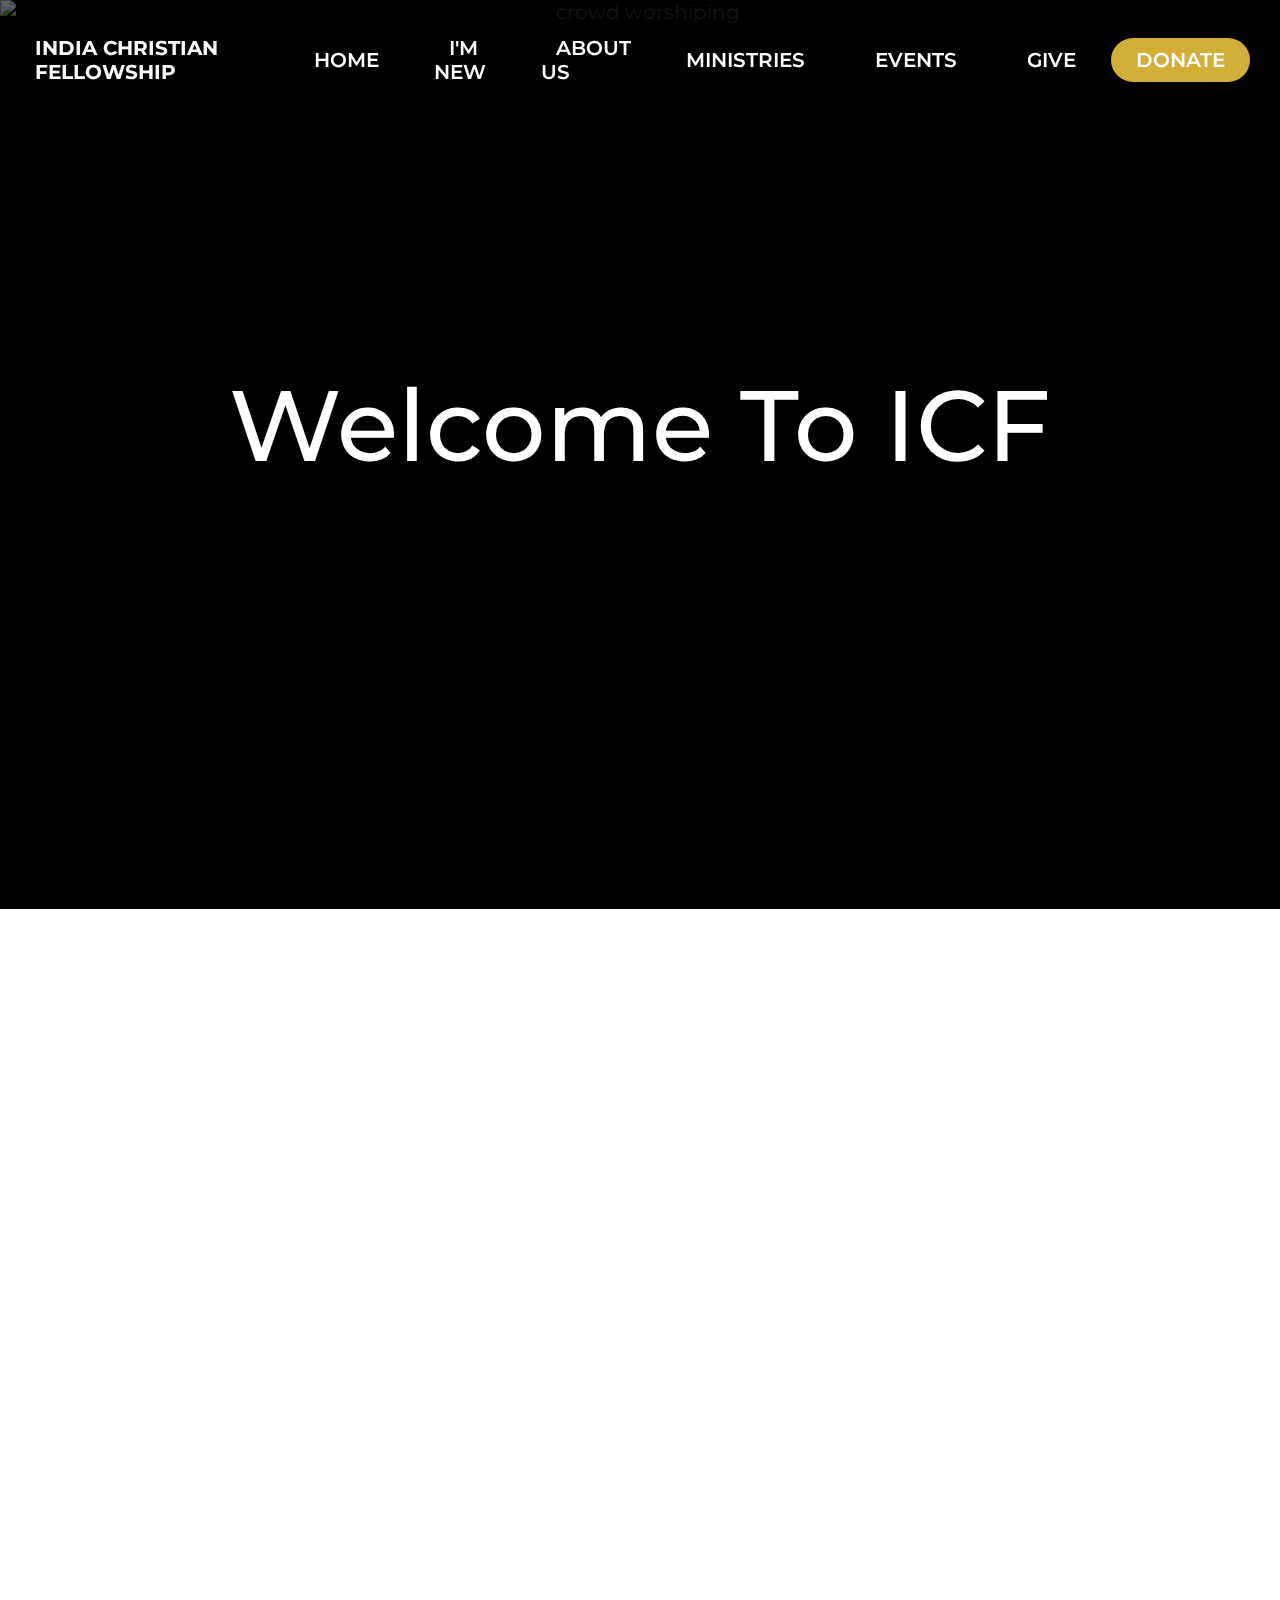
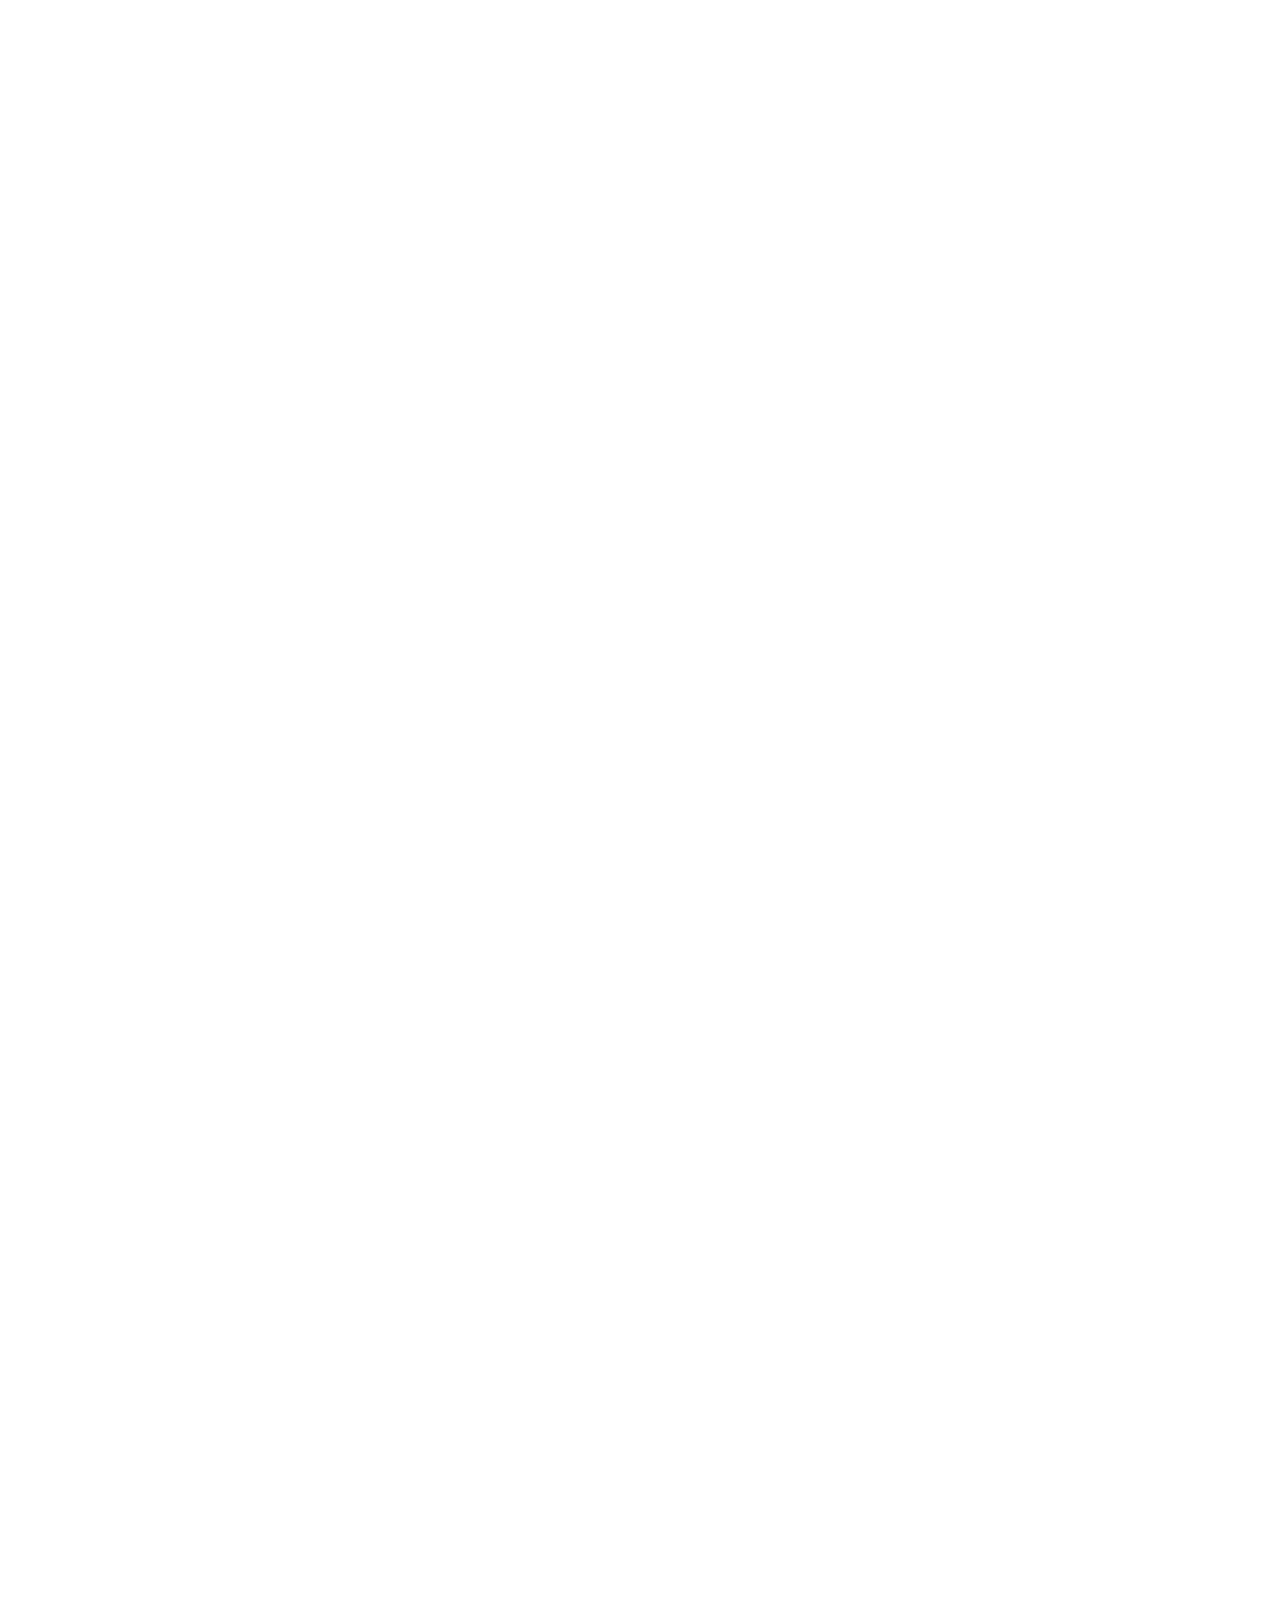
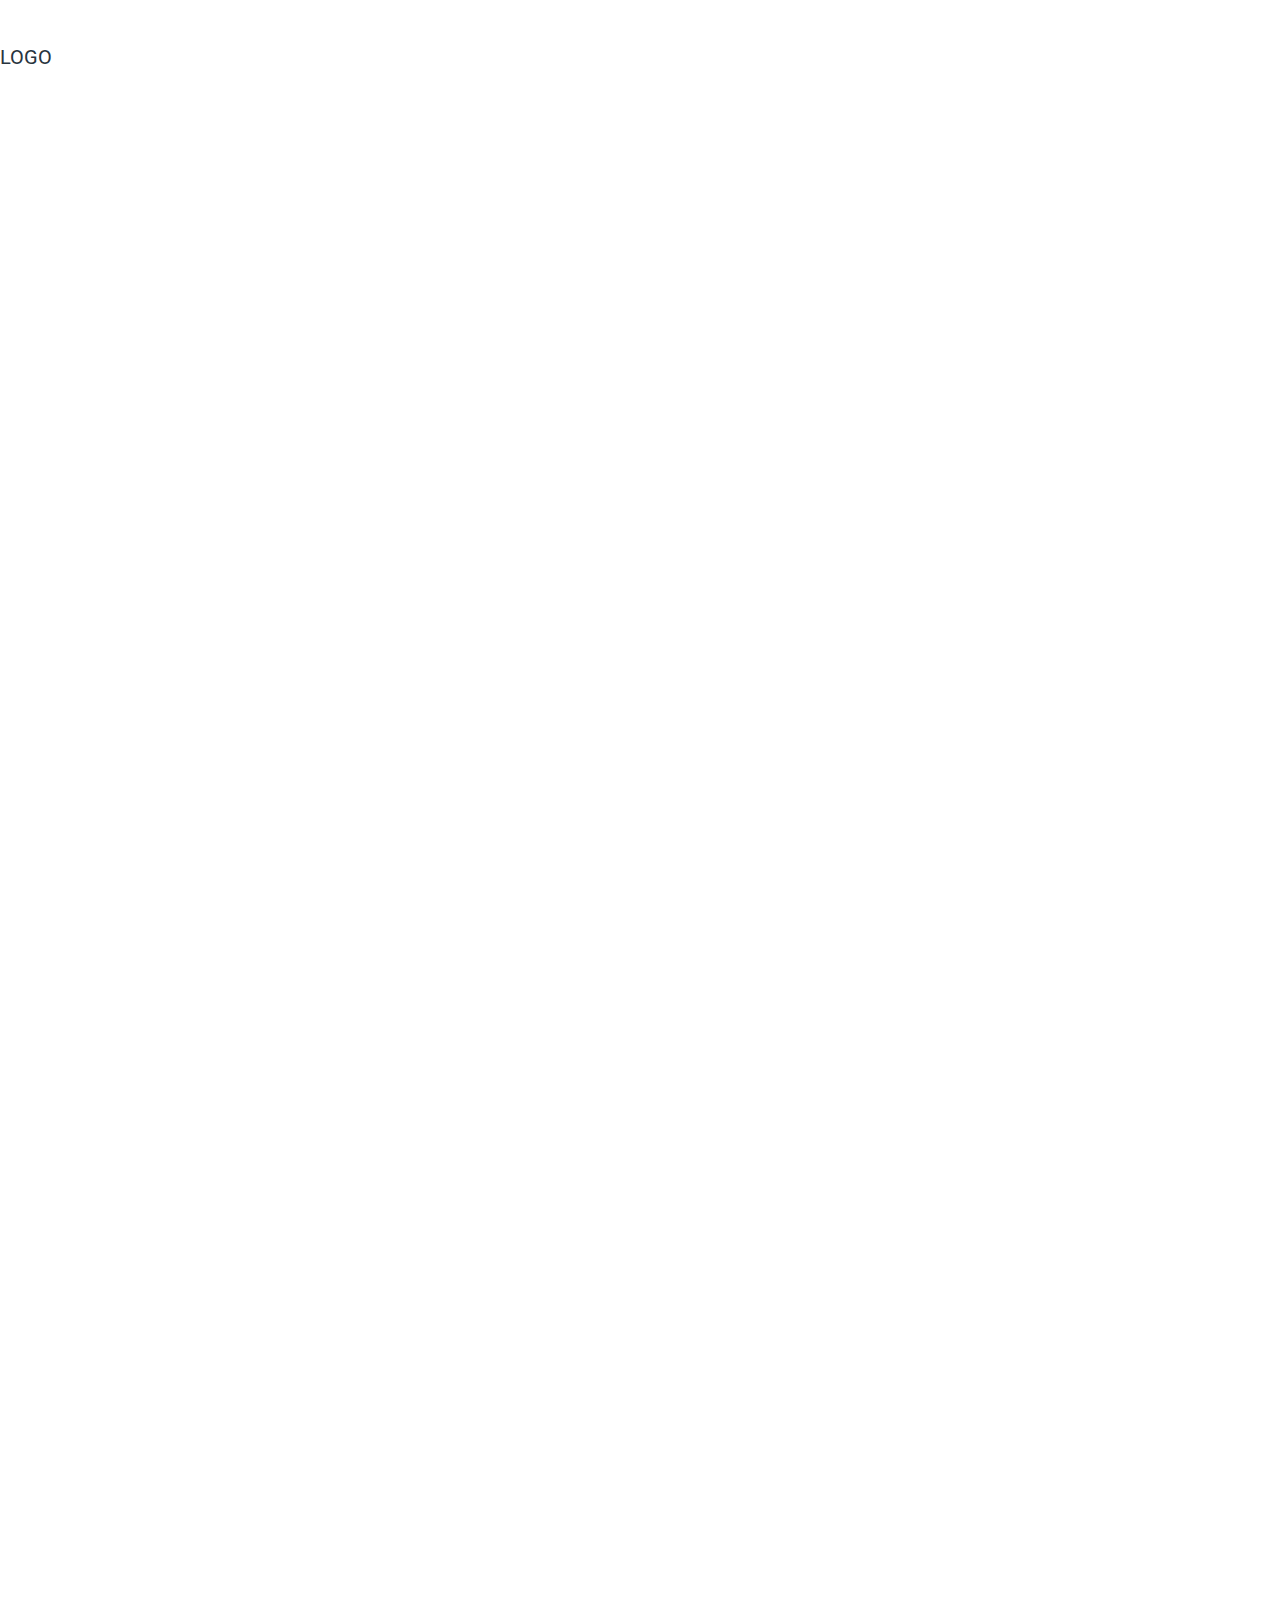
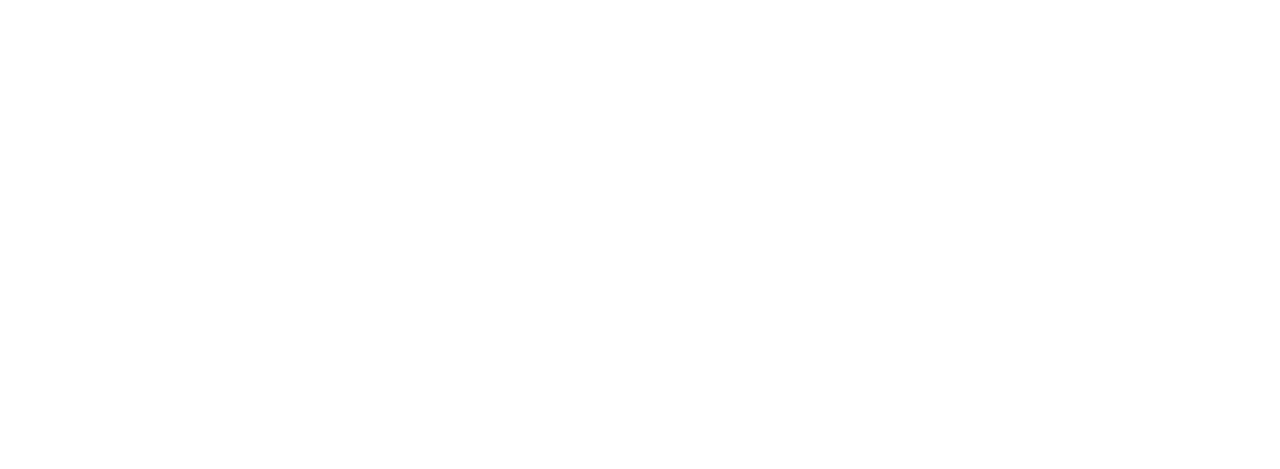
==== commit 77b033bf: "completed main redesign of home page" ====
--- a/website.html
+++ b/website.html
@@ -1,8 +1,4 @@
 <!DOCTYPE html>
-<!--[if lt IE 7]>      <html class="no-js lt-ie9 lt-ie8 lt-ie7"> <![endif]-->
-<!--[if IE 7]>         <html class="no-js lt-ie9 lt-ie8"> <![endif]-->
-<!--[if IE 8]>         <html class="no-js lt-ie9"> <![endif]-->
-<!--[if gt IE 8]>      <html class="no-js"> <![endif]-->
 <html>
     <head>
         <meta charset="utf-8">
@@ -13,11 +9,7 @@
         <link rel="preconnect" href="https://fonts.googleapis.com">
         <link rel="preconnect" href="https://fonts.gstatic.com" crossorigin>
         <link href="https://fonts.googleapis.com/css2?family=Anton&family=Roboto:wght@300;400;500;700;900&display=swap" rel="stylesheet">
-        <link rel="preconnect" href="https://fonts.googleapis.com">
-        <link rel="preconnect" href="https://fonts.gstatic.com" crossorigin>
         <link href="https://fonts.googleapis.com/css2?family=Montserrat:ital,wght@0,100..900;1,100..900&display=swap" rel="stylesheet">
-        <link rel="preconnect" href="https://fonts.googleapis.com">
-        <link rel="preconnect" href="https://fonts.gstatic.com" crossorigin>
         <link href="https://fonts.googleapis.com/css2?family=Montserrat:ital,wght@0,100..900;1,100..900&family=Poppins:wght@300;400;500;700&display=swap" rel="stylesheet">
         <link rel="stylesheet" href="styles/header.css">
         <link rel="stylesheet" href="styles/general.css">
@@ -25,13 +17,11 @@
         <link rel="stylesheet" href="styles/first.css">
         <link rel="stylesheet" href="styles/second.css">
         <link rel="stylesheet" href="styles/third.css">
-        <link rel="stylesheet" href="styles/fourth.css">
+        <script type="module" src="./index.js"></script>
+
     </head>
     <body>
-        <!--[if lt IE 7]>
-            <p class="browsehappy">You are using an <strong>outdated</strong> browser. Please <a href="#">upgrade your browser</a> to improve your experience.</p>
-        <![endif]-->
-        <header class="header">
+        <header id="header">
             <div class="left-section">
                 <a href="#">
                     INDIA CHRISTIAN FELLOWSHIP
@@ -41,6 +31,7 @@
                 <nav class="navbar">
                     <ul class="navlist">
                         <li class="nav-link"><a href="#">HOME</a></li>
+                        <li class="nav-link"><a href="#">I'M NEW</a></li>
                         <li class="nav-link about">
                             <a href="#">ABOUT US</a>
                             <ul class="dropdown">
@@ -61,32 +52,31 @@
                         <li class="nav-link"><a href="#">MINISTRIES</a></li>
                         <li class="nav-link"><a href="#">EVENTS</a></li>
                         <li class="nav-link"><a href="#">GIVE</a></li>
-                        <li class="nav-link join"><a href="#">JOIN US</a></li>
+                        <li class="nav-link join"><a href="#">DONATE</a></li>
                     </ul>
                 </nav>
             </div>
         </header>
         <main>
-            <section class="hero-board">
-                <h1 class="hero-heading">
-                    Faith Meets Fellowship.
-                </h1>
-                <div class="hero-image-container">
+            <section class="hero-board hidden">
                     <img class="hero-image" src="resources/images/dancing-concert-while-singer-is-performing-surrounded-with-lights.jpg" alt="crowd worshiping">
-                </div>
+                    <h1 class="hero-heading">Welcome To ICF</h1>
             </section>
-            <section class="first-section">
+            <section class="first-section hidden">
                 <div class="first-left">
                     <div>
                         <h1 class="first-heading">Sundays @ ICF</h1>
                     </div>
                     <div>
                         <p class="first-description">
-                            At ICF, we believe that church is the <strong class="first-description">ultimate</strong> form of family and fellowship. As such, we strive to ensure that every member experiences <strong class="first-description">God's Love</strong> through us. Come join us to spend in worship, learn from the word and to be edified with His childre.
+                            At ICF, we believe that church is the ultimate form of family and fellowship. As such, we strive to ensure that every member experiences God's Love through us. As a regional church that serves the Malayalee, Pentecostal community in the Greater Toronto Area, we pride ourselves in the fact that we truly embody the fellowship that is present in our name. <!--reword that last sentence-->
+                        </p>
+                        <p class="first-description">
+                            We have a place for you. Click below to learn about what to expect on a Sunday @ ICF.  
                         </p>
                     </div>
                     <div class="visit-us-container">
-                        <a class="join-us" href="#">JOIN US</a>
+                        <JOIN class="join-us" href="#">I'M NEW</a>
                     </div>
                 </div>
                 <div class="first-right">
@@ -95,7 +85,7 @@
                     </div>
                 </div>
             </section>
-            <section class="second-section">
+            <section class="second-section hidden">
                 <div class="second-main">
                     <h1 class="second-heading">
                         Who Are We?
@@ -155,65 +145,44 @@
                     </div>
                 </div>
             </section>
-            <section class="third-section">
-                <h1 class="third-heading">
-                    Sunday Service Times
-                </h1>
-                <div class="third-body">
+            <section class="third-section hidden">
+                <div>
+                    <h1 class="third-heading">Join Us</h1>
+                </div>
+                <div class="third-main">
                     <div class="third-left">
-                        <h2 class="heading-2">
-                            Sunday School
-                        </h2>
-                        <p class="times">
-                            10:00 AM - 11:00 AM
-                        </p>
-                        <a class="learn-more" href="#">Learn More</a>
-                    </div>
-                    <div class="third-middle">
-                        <h2 class="heading-2">
-                            Bible Study
-                        </h2>
-                        <p class="times">
-                            10:00 AM - 11:00 AM
-                        </p>
-                        <a class="learn-more" href="#">Learn More</a>
-
+                        <h3 class="subheading">Service Schedule</h3>
+                        <div class="third-timings">
+                            <h4 class="mini-heading">Sunday School</h4>
+                            <p class="times"> 10:00 AM - 11:00 AM</p>
+                        </div>
+                        <div class="third-timings">
+                            <h4 class="mini-heading">Bible Study</h4>
+                            <p class="times"> 10:00 AM - 11:00 AM</p>
+                        </div>
+                        <div class="third-timings">
+                            <h4 class="mini-heading">Sunday Service</h4>
+                            <p class="times"> 11:00 AM - 12:45 PM</p>
+                        </div>
+                        <a href="#"></a>
                     </div>
                     <div class="third-right">
-                        <h2 class="heading-2">
-                            Sunday Service
-                        </h2>
-                        <p class="times">
-                            11:00 AM - 12:45 PM
-                        </p>
-                        <a class="learn-more" href="#">Learn More</a>
+                        <h3 class="subheading">Location</h3>
+                        <div id="map">
+                        </div>
                     </div>
                 </div>
-            </section>
-            <section class="fourth-section">
-                <h1 class="fourth-heading">
-                    Our Ministries
-                </h1>
-                <div class="ministries-main">
-                    <div class="ministries-container">
-                        Sunday School
-                    </div>
-                    <div class="ministries-container">
-                        ICF Youth
-                    </div>
-                    <div class="ministries-container">
-                        Cell Meetings
-                    </div>
-                    <div class="ministries-container">
-                        Community Outreach
-                    </div>
-                    <div class="ministries-container">
-                        Ladies Ministry
-                    </div>
-                </div>
+                <script>
+                    (g=>{var h,a,k,p="The Google Maps JavaScript API",c="google",l="importLibrary",q="__ib__",m=document,b=window;b=b[c]||(b[c]={});var d=b.maps||(b.maps={}),r=new Set,e=new URLSearchParams,u=()=>h||(h=new Promise(async(f,n)=>{await (a=m.createElement("script"));e.set("libraries",[...r]+"");for(k in g)e.set(k.replace(/[A-Z]/g,t=>"_"+t[0].toLowerCase()),g[k]);e.set("callback",c+".maps."+q);a.src=`https://maps.${c}apis.com/maps/api/js?`+e;d[q]=f;a.onerror=()=>h=n(Error(p+" could not load."));a.nonce=m.querySelector("script[nonce]")?.nonce||"";m.head.append(a)}));d[l]?console.warn(p+" only loads once. Ignoring:",g):d[l]=(f,...n)=>r.add(f)&&u().then(()=>d[l](f,...n))})({
+                      key: "AIzaSyBJFCaluh4Cwh1OuThWrC61198dYa2wdec",
+                      v: "weekly",
+                    });
+                </script>
             </section>
         </main>
+        <footer>
+            LOGO
+        </footer>
         
-        <script src="" async defer></script>
     </body>
 </html>--- a/styles/header.css
+++ b/styles/header.css
@@ -1,17 +1,10 @@
-:root {
-    --deep-blue: #2C3E50;
-    --light-blue: #3498DB;
-    --soft-gold: #D4AF37;
-    --alt-white: #f8f0e3;
-    --primary-brown: #d2b48f;
-}
 * {
     margin: 0;
     padding: 0;
     text-decoration: none;
     font-size: 20px;
 }
-.header {
+header {
     display: flex;
     justify-content: space-between;
     position: fixed;
@@ -20,10 +13,12 @@
     left: 0;
     right: 0;
     font-family: Montserrat;
-    background-color: var(--deep-blue);
     z-index: 1000;
+    background-color: transparent;
+    transition: all 0.5s ease;
+    /*background-color: rgba(44, 62, 80, 0.5); add this using JS so that its triggered when top is at white area*/
 }
-.header a {
+#header a {
     color: white;
     padding: 0.75rem;
 }
--- a/styles/general.css
+++ b/styles/general.css
@@ -1,18 +1,28 @@
 :root {
-    --deep-blue: #2C3E50;
-    --light-blue: #3498DB;
+    --deep-blue: #28343e;
     --soft-gold: #D4AF37;
-    --alt-white: #f8f0e3;
-    --primary-brown: #d2b48f;
+    --alt-white: #fffaf1;
 }
 body {
     font-family: Roboto, Montserrat, Poppins;
-    font-size: 1.15rem;
     background-color: white;
     color: var(--deep-blue);
+    font-size: 20px;
     margin: 0;
     text-decoration: none;
-    margin-bottom: 1000px;
+    margin-bottom: 2000px;
+}
+main  {
+    display: flex;
+    flex-direction: column;
+    overflow-x: hidden;
 }
 
+.hidden {
+    opacity: 0;
+    transition: all 1s;
+}
+.show {
+    opacity: 100;
+}
   --- a/styles/hero-board.css
+++ b/styles/hero-board.css
@@ -1,34 +1,27 @@
-:root {
-    --deep-blue: #2C3E50;
-    --light-blue: #3498DB;
-    --soft-gold: #D4AF37;
-    --alt-white: #f8f0e3;
-    --primary-brown: #d2b48f;
-}
 .hero-board {
     font-family: Montserrat;
     display: flex;
     flex-direction: column;
     align-items: center;
-    margin-top: 5rem;  
-    padding: 4rem 2rem;
-    background-color: white;
-}
-.hero-heading {
+    position: relative;
+    overflow: hidden;
+    background-color: black;
     text-align: center;
-    font-size: 6rem;
-    font-weight: 600;
-    margin-bottom: 1rem;
-    color: var(--deep-blue);
-}
-.hero-image-container {
-    max-height: 60rem;
-    max-width: 40rem;
-    margin: 1rem;
+    height: 101vh;
+    width: 100vw;
 }
 .hero-image {
     object-fit: cover;
+    opacity: 0.4;
     height: 100%;
     width: 100%;
-    border-radius: 2rem;
-}+}
+.hero-heading {
+    top: 40%;
+    position: absolute;
+    font-size: 5rem;
+    font-weight: 500;
+    margin-bottom: 2rem;
+    color: white;
+}
+
--- a/styles/first.css
+++ b/styles/first.css
@@ -1,10 +1,3 @@
-:root {
-    --deep-blue: #2C3E50;
-    --light-blue: #3498DB;
-    --soft-gold: #D4AF37;
-    --alt-white: #f8f0e3;
-    --primary-brown: #d2b48f;
-}
 .first-section {
     font-family: Montserrat;
     display: flex;
@@ -12,9 +5,9 @@
     align-items: center;
     justify-content: space-between;
     padding: 4rem 3rem;
-    background-color: var(--deep-blue);
+    background-color: white;
     z-index: 1;
-    color: white;
+    color: var(--deep-blue);
 }
 .first-left {
     display: flex;
@@ -27,10 +20,10 @@
 .first-right {
     display: flex;
     margin: 1rem 0 1rem 1rem;
-    div {
-        max-height: 14rem;
-        max-width: 40rem;
-    }
+}
+.first-image-container {
+    max-height: 20rem;
+    max-width: 40rem;
 }
 .first-image {
     object-fit: cover;
--- a/styles/second.css
+++ b/styles/second.css
@@ -1,14 +1,8 @@
-:root {
-    --deep-blue: #2C3E50;
-    --light-blue: #3498DB;
-    --soft-gold: #D4AF37;
-    --alt-white: #f8f0e3;
-    --primary-brown: #d2b48f;
-}
 .second-section {
     display: flex;
     justify-items: space-between;
     align-items: center;
+    background-color: var(--alt-white);
     padding: 4rem 3rem;
 }
 .second-main {
--- a/styles/third.css
+++ b/styles/third.css
@@ -1,16 +1,17 @@
 :root {
-    --deep-blue: #2C3E50;
-    --light-blue: #3498DB;
+    --deep-blue: #28343e;
     --soft-gold: #D4AF37;
-    --alt-white: #f8f0e3;
-    --primary-brown: #d2b48f;
+    --alt-white: #fffaf1;
 }
 .third-section {
+    font-family: Montserrat;
     display: flex;
     flex-direction: column;
-    text-align: center;
-    background-color: var(--alt-white);
+    align-items: center;
     padding: 4rem 3rem;
+    background-color: white;
+    z-index: 1;
+    color: var(--deep-blue);
 }
 .third-heading {
     font-size: 3rem;
@@ -18,46 +19,41 @@
     margin-bottom: 2rem;
     font-family: Montserrat;
 }
-.third-body {
+.third-main {
     display: flex;
     flex-direction: row;
-    justify-content: center;
+    align-items: top;
+    justify-content: right;
+    gap: 17rem;
 }
-.third-left, .third-middle, .third-right {
+.subheading {
+    font-size: 2rem;
+    font-weight: 500;
+    color: var(--soft-gold);
+    margin-bottom: 2rem;
+}
+.third-left {
     display: flex;
     flex-direction: column;
-    transition: all 0.3s ease;
-    margin: 0rem 3rem;
-    padding: 0rem 0.75rem;
+    text-align: center;
 }
-.third-left:hover, .third-middle:hover, .third-right:hover {
-    box-shadow: 0px 0px 7px var(--deep-blue);
-    border-radius: 0.5rem;
-    box-shadow: inset;
-    transform: scale(1);
+.third-timings {
+    margin: 0 0 2rem 0;
 }
-.heading-2, .times{
-    margin: 0.5rem;
-    font-family: Poppins;
-    font-size: 1.25rem;
+.mini-heading {
+    font-size: 1.5rem;
+    margin-bottom: 0.5rem;
 }
-.heading-2 {
-    font-size: 1.75rem;
+.times {
+    font-size: 1.5rem;
 }
-.learn-more {
-    font-family: Poppins;
-    font-size: 1rem;
-    margin: 1rem;
-    padding: 0.5rem;
-    text-decoration: none;
-    color: var(--soft-gold);
-    border: 0.1rem solid var(--soft-gold);
-    border-radius: 2rem;
-    transition: all 0.3s ease;
+.third-right {
+    display: flex;
+    flex-direction: column;
+    align-items: center;
 }
-.learn-more:hover {
-    background-color: var(--deep-blue);
-    border-color: var(--deep-blue);
-    color: #ffffff;
-    cursor: pointer;
+
+#map {
+    height: 20rem;
+    width: 30rem;
 }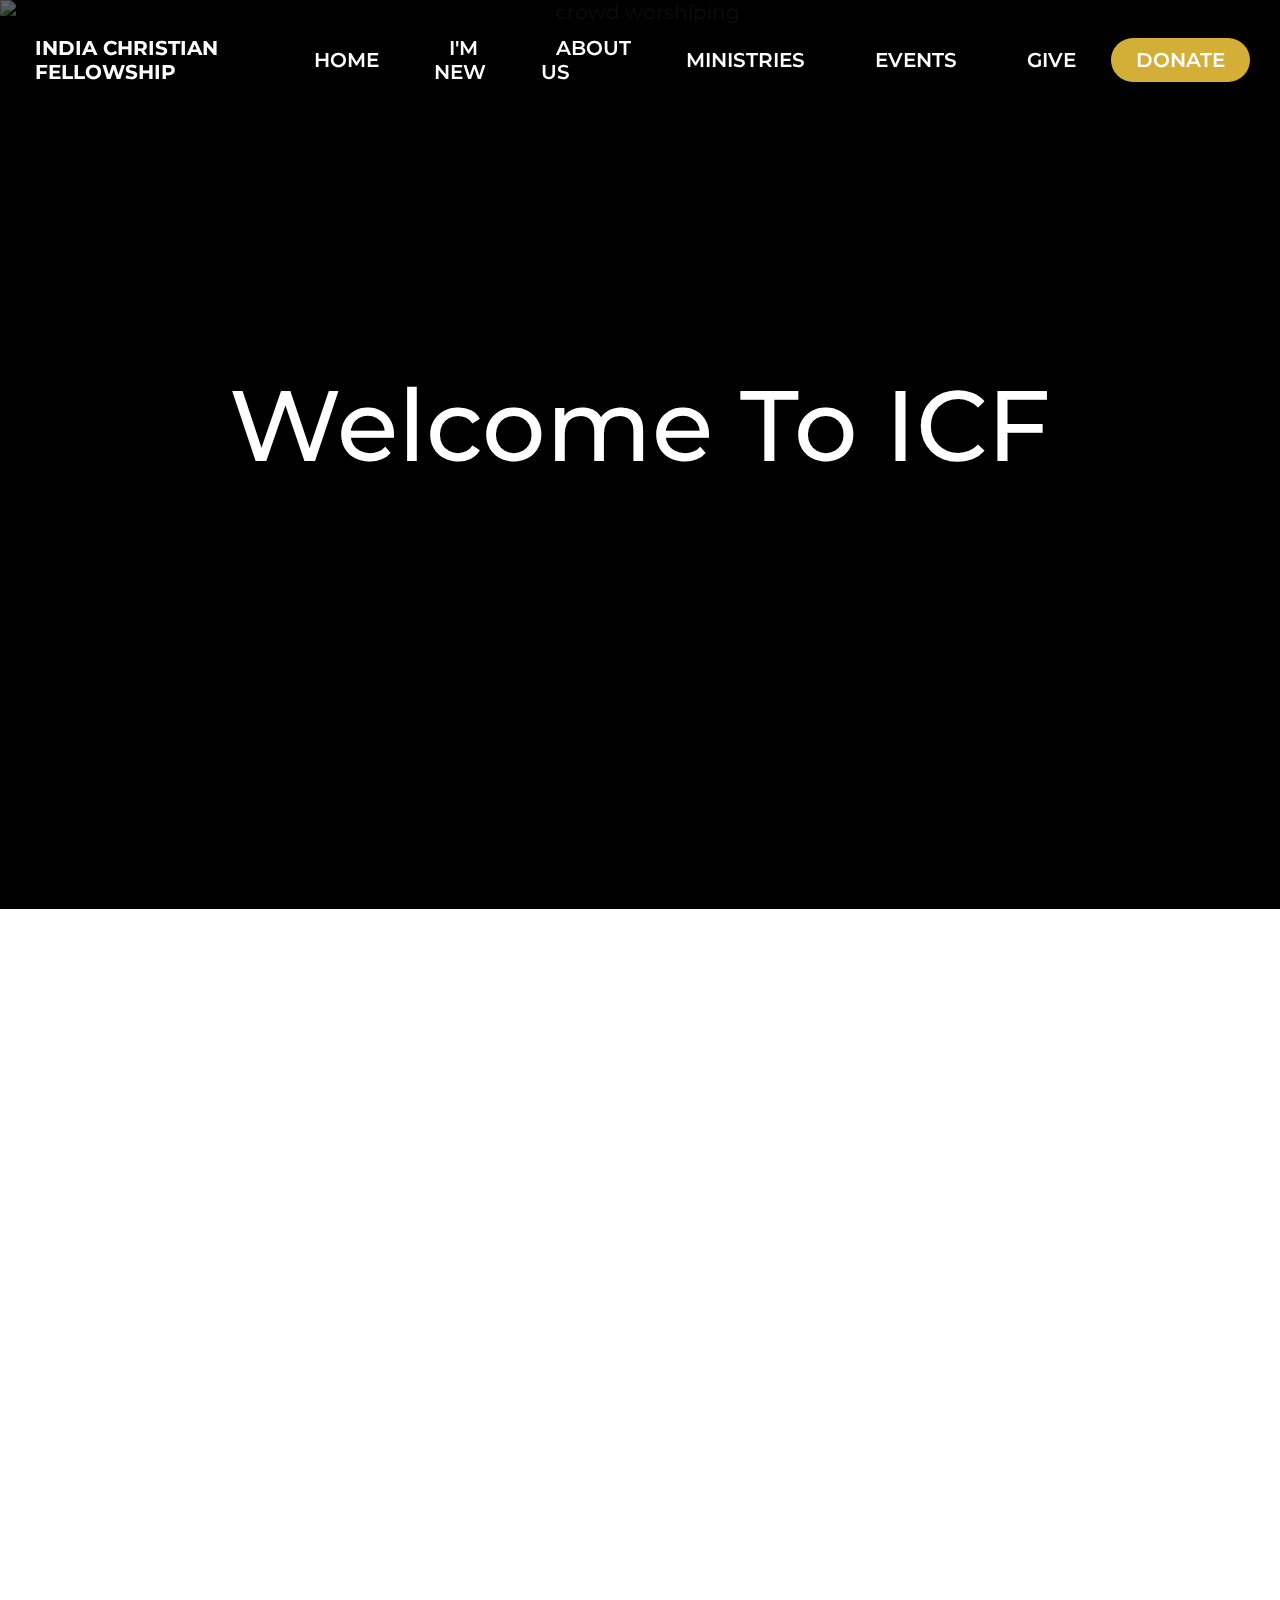
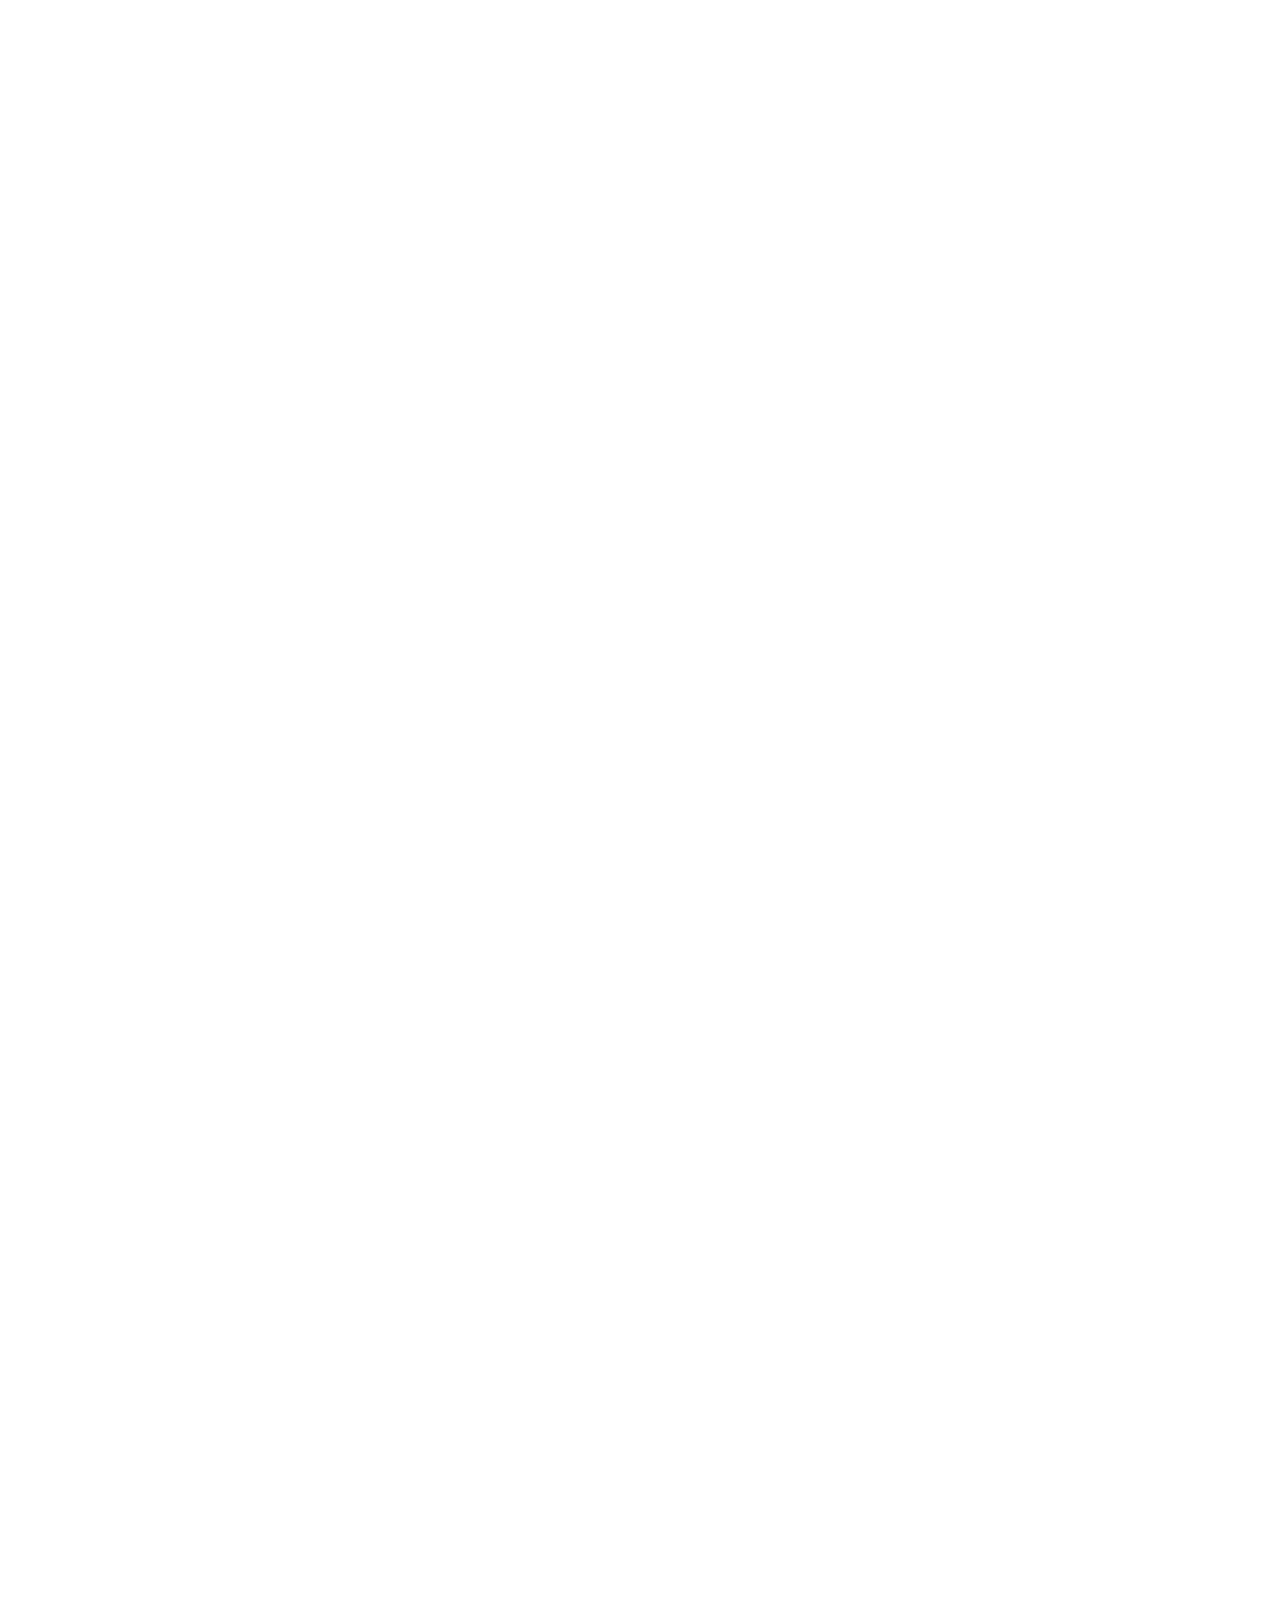
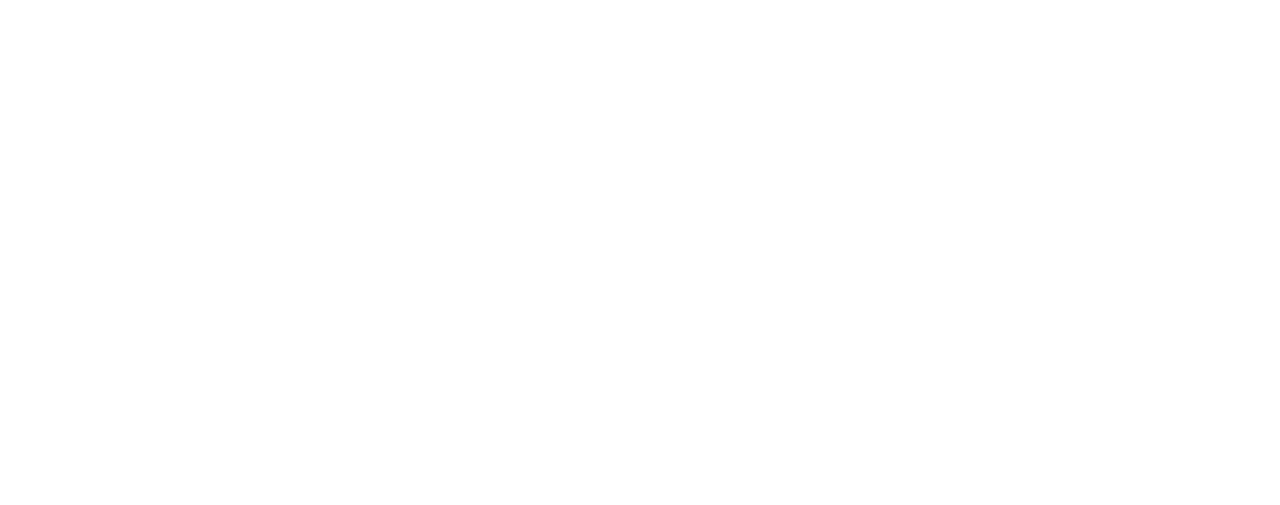
==== commit 768ffe0d: "root fix" ====
--- a/website.html
+++ b/website.html
@@ -11,26 +11,33 @@
         <link href="https://fonts.googleapis.com/css2?family=Anton&family=Roboto:wght@300;400;500;700;900&display=swap" rel="stylesheet">
         <link href="https://fonts.googleapis.com/css2?family=Montserrat:ital,wght@0,100..900;1,100..900&display=swap" rel="stylesheet">
         <link href="https://fonts.googleapis.com/css2?family=Montserrat:ital,wght@0,100..900;1,100..900&family=Poppins:wght@300;400;500;700&display=swap" rel="stylesheet">
-        <link rel="stylesheet" href="styles/header.css">
-        <link rel="stylesheet" href="styles/general.css">
-        <link rel="stylesheet" href="styles/hero-board.css">
-        <link rel="stylesheet" href="styles/first.css">
-        <link rel="stylesheet" href="styles/second.css">
-        <link rel="stylesheet" href="styles/third.css">
-        <script type="module" src="./index.js"></script>
-
+        <link rel="stylesheet" href="./styles/header.css">
+        <link rel="stylesheet" href="./styles/general.css">
+        <link rel="stylesheet" href="./styles/hero-board.css">
+        <link rel="stylesheet" href="./styles/first.css">
+        <link rel="stylesheet" href="./styles/second.css">
+        <link rel="stylesheet" href="./styles/third.css">
+        <link rel="stylesheet" href="./styles/filler.css">
+        <link rel="stylesheet" href="./styles/footer.css">
+        <script defer type="module" src="./scripts/index.js"></script>
+        <script>
+            (g=>{var h,a,k,p="The Google Maps JavaScript API",c="google",l="importLibrary",q="__ib__",m=document,b=window;b=b[c]||(b[c]={});var d=b.maps||(b.maps={}),r=new Set,e=new URLSearchParams,u=()=>h||(h=new Promise(async(f,n)=>{await (a=m.createElement("script"));e.set("libraries",[...r]+"");for(k in g)e.set(k.replace(/[A-Z]/g,t=>"_"+t[0].toLowerCase()),g[k]);e.set("callback",c+".maps."+q);a.src=`https://maps.${c}apis.com/maps/api/js?`+e;d[q]=f;a.onerror=()=>h=n(Error(p+" could not load."));a.nonce=m.querySelector("script[nonce]")?.nonce||"";m.head.append(a)}));d[l]?console.warn(p+" only loads once. Ignoring:",g):d[l]=(f,...n)=>r.add(f)&&u().then(()=>d[l](f,...n))})({
+              key: "AIzaSyBJFCaluh4Cwh1OuThWrC61198dYa2wdec",
+              v: "weekly",
+            });
+        </script>
     </head>
     <body>
         <header id="header">
             <div class="left-section">
-                <a href="#">
+                <a href="./website.html">
                     INDIA CHRISTIAN FELLOWSHIP
                 </a>
             </div>
             <div class="right-section">
                 <nav class="navbar">
                     <ul class="navlist">
-                        <li class="nav-link"><a href="#">HOME</a></li>
+                        <li class="nav-link"><a href="./website.html">HOME</a></li>
                         <li class="nav-link"><a href="#">I'M NEW</a></li>
                         <li class="nav-link about">
                             <a href="#">ABOUT US</a>
@@ -146,43 +153,98 @@
                 </div>
             </section>
             <section class="third-section hidden">
-                <div>
-                    <h1 class="third-heading">Join Us</h1>
-                </div>
-                <div class="third-main">
                     <div class="third-left">
-                        <h3 class="subheading">Service Schedule</h3>
+                        <form id="user-form" action="/" method="post" name="Prayer/Question Request Form">
+                            <h3 class="subheading">Prayer Request/Questions</h3>
+                            <div class="prayer-form-input">
+                                <label for="name">Name</label>
+                                <input type="text" id="name" name="name" placeholder="John Doe">
+                                <div class="error"></div>
+                            </div>
+                            <div class="prayer-form-input">
+                                <label for="email">Email</label>
+                                <input type="text" id="email" name="user_email" placeholder="example123@gmail.com">
+                                <div class="error"></div>
+                            </div>
+                            <div class="prayer-form-input">
+                                <label for="phone_number">Telephone</label>
+                                <input type="tel" pattern="[0-9]{3}-[0-9]{3}-[0-9]{4}" id="phone_number" name="user_phone_number" placeholder="416-123-4567" required>
+                                <div class="error"></div>
+                            </div>
+                            <div class="prayer-form-input">
+                                <label for="message">Prayer Request/Question</label>
+                                <input type="text" id="message" name="user_message" placeholder="Prayer Request/Questions">
+                                <div class="error"></div>
+                            </div>
+                            <button type="submit">SUBMIT</button>
+                        </form>
+                        <!--add this to the im new category-->
+                        <!--<h3 class="subheading">Service Schedule</h3>
                         <div class="third-timings">
-                            <h4 class="mini-heading">Sunday School</h4>
-                            <p class="times"> 10:00 AM - 11:00 AM</p>
-                        </div>
-                        <div class="third-timings">
-                            <h4 class="mini-heading">Bible Study</h4>
+                            <h4 class="mini-heading">Sunday School & Bible Study</h4>
                             <p class="times"> 10:00 AM - 11:00 AM</p>
                         </div>
                         <div class="third-timings">
                             <h4 class="mini-heading">Sunday Service</h4>
                             <p class="times"> 11:00 AM - 12:45 PM</p>
                         </div>
-                        <a href="#"></a>
+                        <a class="learn-more-join"href="#">
+                            Learn More
+                            <svg stroke="#000000" stroke-width="18" version="1.1" id="Layer_1" xmlns="http://www.w3.org/2000/svg" xmlns:xlink="http://www.w3.org/1999/xlink" viewBox="0 0 511.996 511.996" xml:space="preserve">
+                                <g id="SVGRepo_bgCarrier" stroke-width="0"></g>
+                                <g id="SVGRepo_tracerCarrier" stroke-linecap="round" stroke-linejoin="round"></g>
+                                <g id="SVGRepo_iconCarrier"><g><g><path d="M508.245,246.953L363.435,102.133c-5.001-5.001-13.099-5.001-18.099,0c-5.001,5-5.001,13.099,0,18.099l122.965,122.965 H12.8c-7.074,0-12.8,5.726-12.8,12.8c0,7.074,5.726,12.8,12.8,12.8h455.492L345.327,391.763c-5.001,5-5.001,13.099,0,18.099 c5.009,5.001,13.099,5.001,18.108,0l144.811-144.811C513.246,260.051,513.246,251.953,508.245,246.953z"></path></g></g></g>
+                            </svg>
+                        </a>   -->                 
                     </div>
                     <div class="third-right">
                         <h3 class="subheading">Location</h3>
-                        <div id="map">
-                        </div>
-                    </div>
-                </div>
-                <script>
-                    (g=>{var h,a,k,p="The Google Maps JavaScript API",c="google",l="importLibrary",q="__ib__",m=document,b=window;b=b[c]||(b[c]={});var d=b.maps||(b.maps={}),r=new Set,e=new URLSearchParams,u=()=>h||(h=new Promise(async(f,n)=>{await (a=m.createElement("script"));e.set("libraries",[...r]+"");for(k in g)e.set(k.replace(/[A-Z]/g,t=>"_"+t[0].toLowerCase()),g[k]);e.set("callback",c+".maps."+q);a.src=`https://maps.${c}apis.com/maps/api/js?`+e;d[q]=f;a.onerror=()=>h=n(Error(p+" could not load."));a.nonce=m.querySelector("script[nonce]")?.nonce||"";m.head.append(a)}));d[l]?console.warn(p+" only loads once. Ignoring:",g):d[l]=(f,...n)=>r.add(f)&&u().then(()=>d[l](f,...n))})({
-                      key: "AIzaSyBJFCaluh4Cwh1OuThWrC61198dYa2wdec",
-                      v: "weekly",
-                    });
-                </script>
+                        <div id="map"></div>
+                        <p class="address">220 Bethridge Rd, Etobicoke, ON, Canada, M9W 6S3</p>
+                    </div>
             </section>
         </main>
-        <footer>
-            LOGO
+        <section class="filler hidden">
+            <a href="#"><img src="./resources/svgs/youtube.svg"></a>
+            <a href="#"><img src="./resources/svgs/facebook.svg"></a>
+            <a href="#"><img src="./resources/svgs/email.svg"></a>
+        </section>
+        <footer class="hidden">
+            <div class="footer-mini-container">
+                <h1>India Christian Fellowship</h1>
+                <div class="footer-logo-container">
+                    <img src="./resources/images/icf logo.png" class="icf-logo">
+                </div>
+            </div>
+            <div class="footer-mini-container">
+                <h1>About Us</h1>
+                <a href="#">Our Code</a>
+                <a href="#">Our Belief</a>
+                <a href="#">Our History</a>
+                <a href="#">Our Leadership</a>
+
+            </div>
+            <div class="footer-mini-container">
+                <h1>Ministries</h1>
+                <a href="#">Sunday School</a>
+                <a href="#">Youth Group</a>
+                <a href="#">Cell Meetings</a>
+                <a href="#">Community Outreach</a>
+                <a href="#">Ladies</a>
+                <a href="#">Mens</a>
+            </div>
+            <div class="footer-mini-container">
+                <h1>Others</h1>
+                <a href="#">Upcoming Events</a>
+                <a href="#">Donate</a>
+                <a href="#">Sunday Schedule</a>
+
+            </div>
+            <div class="footer-mini-container">
+                <h1>Contact Us</h1>
+            </div>
         </footer>
         
     </body>
-</html>+</html>
+<!-- TODO add a bg image to the history section so that the yellow is not needed-->--- a/styles/header.css
+++ b/styles/header.css
@@ -18,7 +18,7 @@
     transition: all 0.5s ease;
     /*background-color: rgba(44, 62, 80, 0.5); add this using JS so that its triggered when top is at white area*/
 }
-#header a {
+header a {
     color: white;
     padding: 0.75rem;
 }
--- a/styles/general.css
+++ b/styles/general.css
@@ -1,5 +1,5 @@
 :root {
-    --deep-blue: #28343e;
+    --deep-blue: #1e2429;
     --soft-gold: #D4AF37;
     --alt-white: #fffaf1;
 }
@@ -10,14 +10,12 @@
     font-size: 20px;
     margin: 0;
     text-decoration: none;
-    margin-bottom: 2000px;
 }
 main  {
     display: flex;
     flex-direction: column;
     overflow-x: hidden;
 }
-
 .hidden {
     opacity: 0;
     transition: all 1s;
--- a/styles/third.css
+++ b/styles/third.css
@@ -1,30 +1,13 @@
-:root {
-    --deep-blue: #28343e;
-    --soft-gold: #D4AF37;
-    --alt-white: #fffaf1;
-}
 .third-section {
     font-family: Montserrat;
     display: flex;
-    flex-direction: column;
-    align-items: center;
+    flex-direction: row;
+    align-items: top;
+    justify-content: space-evenly;
     padding: 4rem 3rem;
     background-color: white;
     z-index: 1;
     color: var(--deep-blue);
-}
-.third-heading {
-    font-size: 3rem;
-    font-weight: 600;
-    margin-bottom: 2rem;
-    font-family: Montserrat;
-}
-.third-main {
-    display: flex;
-    flex-direction: row;
-    align-items: top;
-    justify-content: right;
-    gap: 17rem;
 }
 .subheading {
     font-size: 2rem;
@@ -36,6 +19,7 @@
     display: flex;
     flex-direction: column;
     text-align: center;
+    align-items: center;
 }
 .third-timings {
     margin: 0 0 2rem 0;
@@ -45,15 +29,93 @@
     margin-bottom: 0.5rem;
 }
 .times {
-    font-size: 1.5rem;
+    font-size: 1.35rem;
 }
 .third-right {
     display: flex;
     flex-direction: column;
     align-items: center;
+    p {
+        font-family: Poppins;
+        font-weight: 100;
+    }
+}
+.learn-more-join {
+    display: inline-block;
+    width: 12rem; 
+    height: 2rem; 
+    font-family: Poppins;
+    color: var(--deep-blue);
+    font-size: 1.25rem;
+    font-weight: 500;
+    opacity: 0.75;
+    transition: all 0.3s ease;
+    svg {
+        width: 3rem; 
+        height: 2rem;
+        display: inline-block; 
+        vertical-align: middle;
+        fill: var(--deep-blue);
+        stroke: var(--deep-blue);
+    }
+}
+.learn-more-join:hover {
+    transform: scale(1.1);
+    color: var(--soft-gold);
+    opacity: 1;
+    svg {
+        fill: var(--soft-gold);
+        stroke: var(--soft-gold);
+    }
+}
+.address {
+    font-size: 1rem;
+    font-weight: 500;
+}
+#map {
+    height: 20.5rem;
+    width: 35rem;
+    margin-bottom: 1.5rem;
+}
+#user-form {
+    width: 100%;
+}
+#user-form label {
+    font-weight: 500;
+}
+#user-form input {
+    border-radius: 1rem;
+    border: 1px solid var(--deep-blue);
+    padding: 0.5rem;
+    margin-top: 0.5rem;
+    color: var(--deep-blue);
+    font-size: 1rem;
+}
+#user-form input::placeholder {
+    color: var(--deep-blue);
+    opacity: 0.5;
+    font-family: Poppins;
+    font-weight: 100;
+}
+.prayer-form-input {
+    display: flex;
+    flex-direction: column;
+    margin: 1rem 0;
+    text-align: left;
+    font-family: Poppins;
+}
+.prayer-form-input input:focus {
+    outline: 0;
+}
+#user-form button {
+    width: 100%;
+    border-radius: 1.5rem;
+    border: 1px solid;
+    padding: 0.5rem;
+    margin-top: 0.5rem;
+    background-color: var(--soft-gold);
+    font-size: 1rem;
+    font-weight: 600;
+    color: white;
 }
 
-#map {
-    height: 20rem;
-    width: 30rem;
-}--- a/styles/filler.css
+++ b/styles/filler.css
@@ -0,0 +1,12 @@
+.filler {
+    display: flex;
+    flex-direction: row;
+    background-color: var(--alt-white);
+    align-items: center;
+    justify-content: center;
+    padding: 1rem;
+}
+.filler > a > img {
+    width: 4rem;
+    height: 4rem;
+}--- a/styles/footer.css
+++ b/styles/footer.css
@@ -0,0 +1,45 @@
+:root {
+    --deep-blue: #1e2429;
+    --soft-gold: #D4AF37;
+    --alt-white: #fffaf1;
+}
+footer {
+    background-color: var(--deep-blue);
+    color: white;
+    display: flex;
+    flex-direction: row;
+    justify-content: space-evenly;
+    align-items: top;
+    padding: 2rem;
+}
+.footer-mini-container {
+    display: flex;
+    flex-direction: column;
+    justify-content: left;
+    text-align: left;
+}
+.footer-mini-container h1 {
+    font-size: 1.25rem;
+    font-weight: 500;
+    font-family: Montserrat;
+    margin-bottom: 1rem;
+}
+.footer-mini-container a {
+    text-decoration: none;
+    color: white;
+    margin: 0.15rem 0;
+    font-size: 0.9rem;
+    font-family: Poppins;
+}
+.footer-mini-container a:hover {
+    color: var(--soft-gold);
+}
+.footer-logo-container {
+    max-width: 20rem;
+    max-height: 20rem;
+}
+.icf-logo {
+    object-fit: contain;
+    height: 100%;
+    width: 100%;
+}